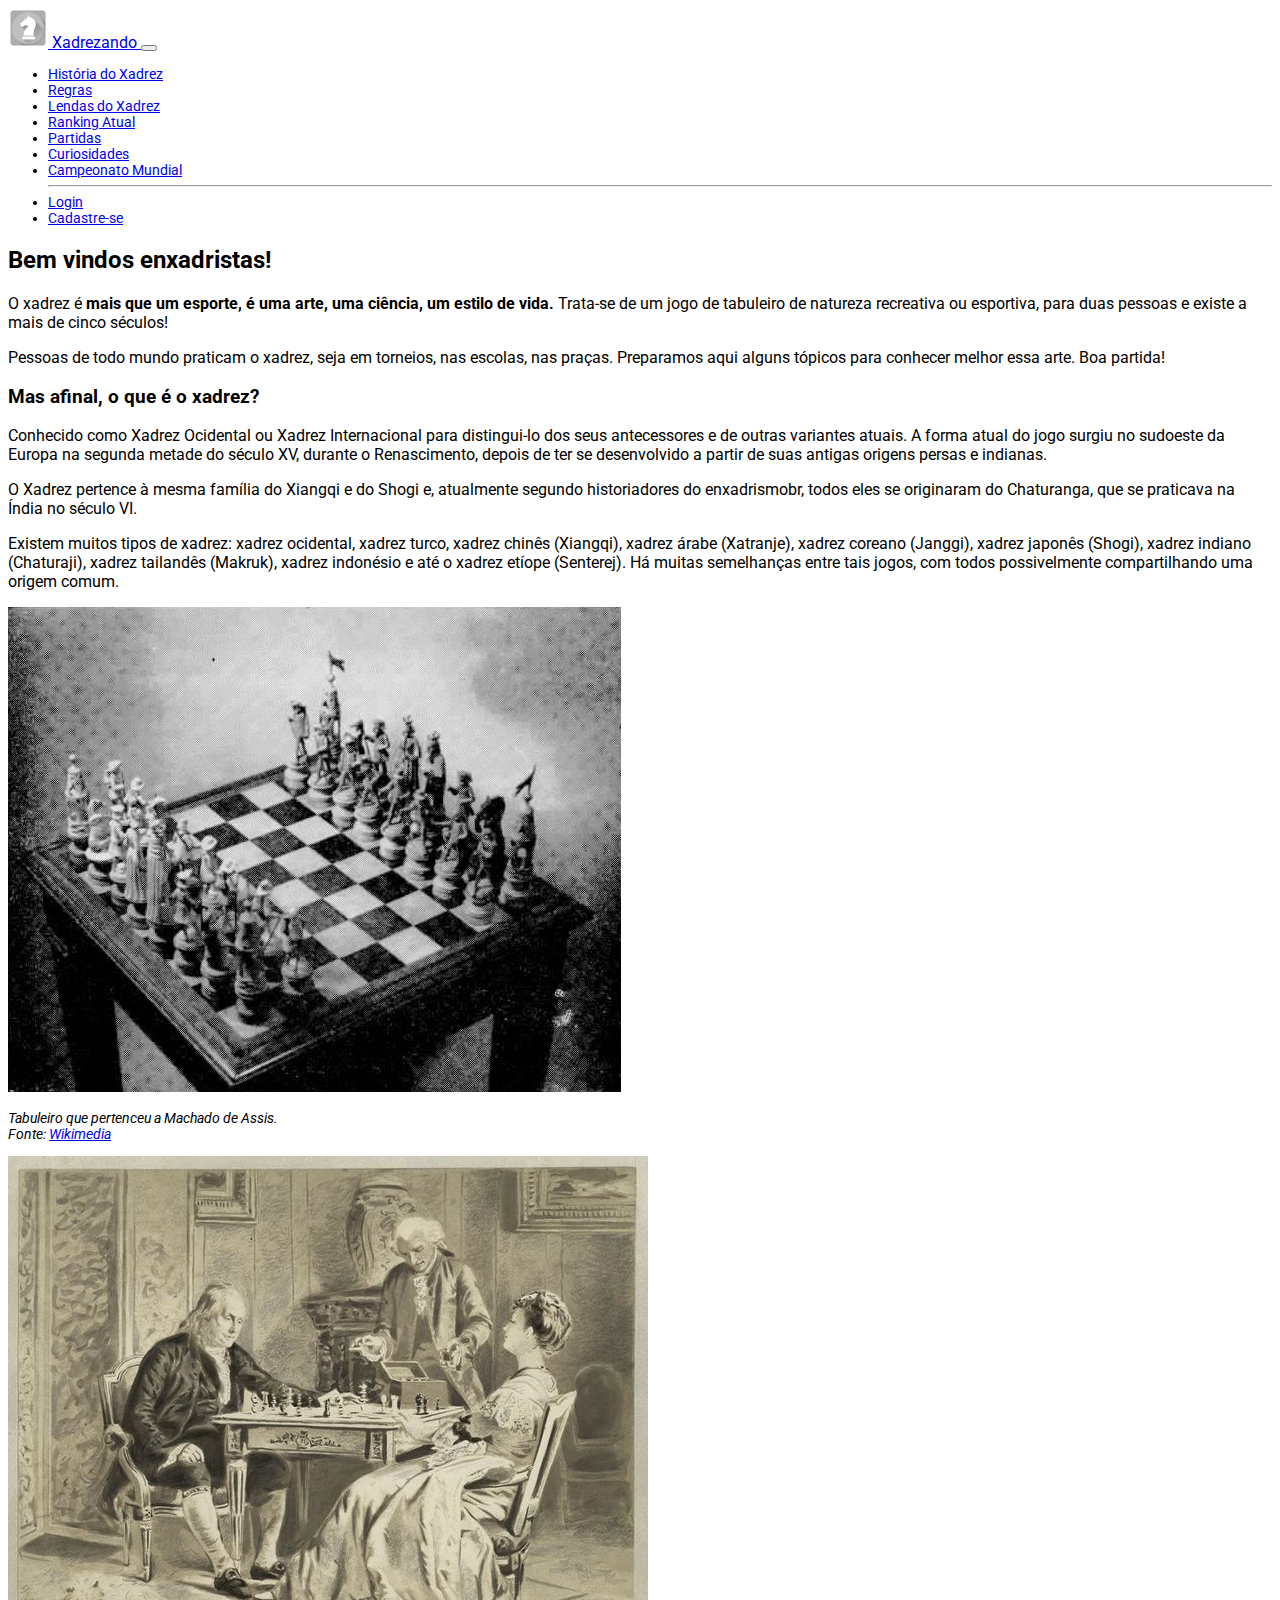
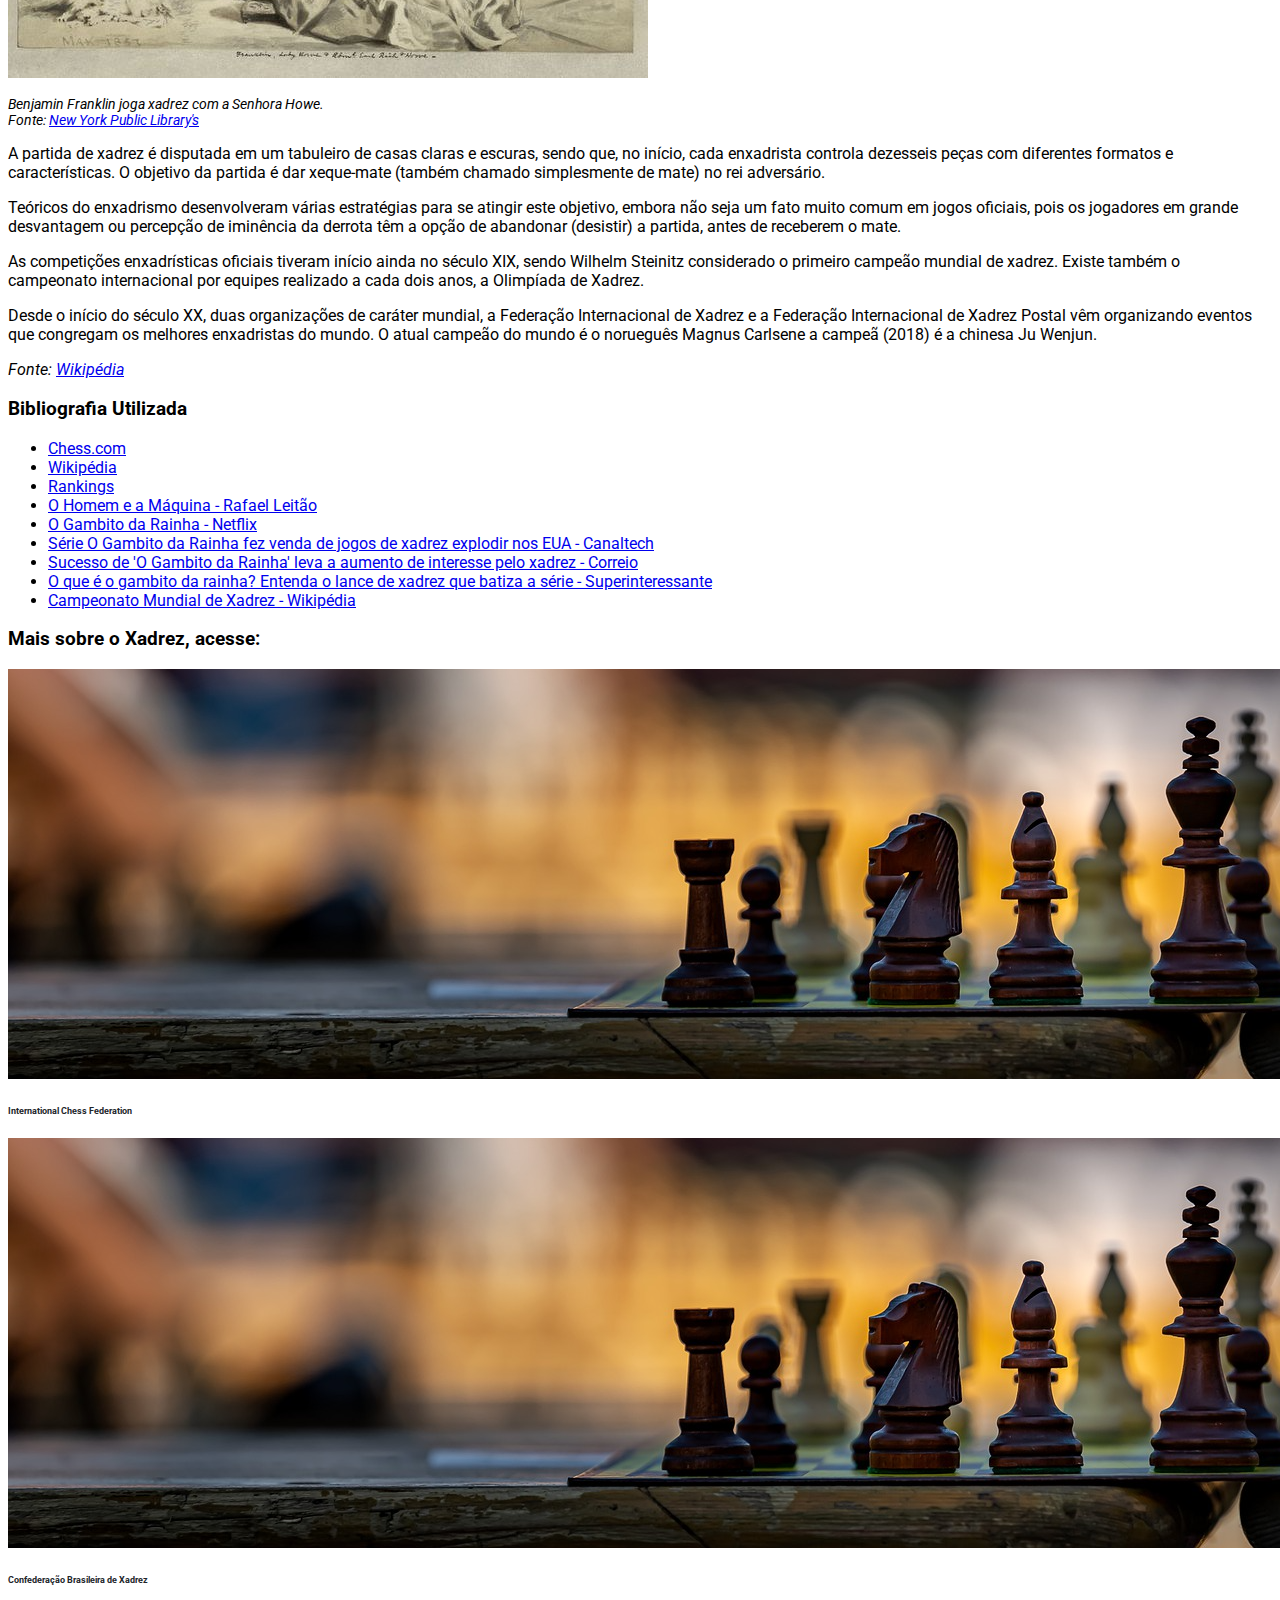
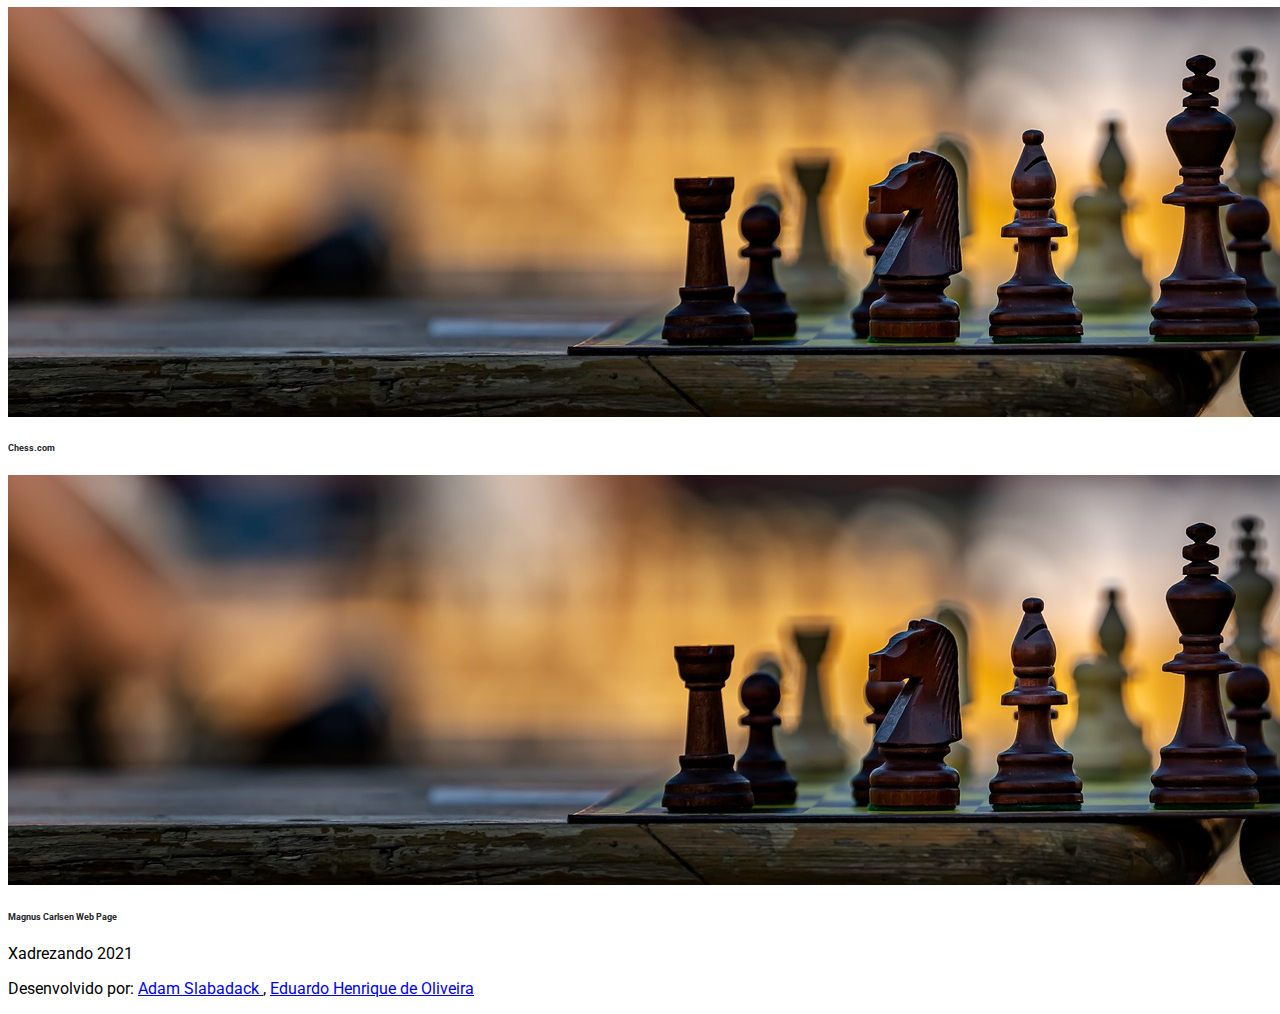
==== index.html @ d8202de0 "Rules page redesigned" ====
<!DOCTYPE html>

<html lang="pt-br">

<head>
    <meta charset="UTF-8">
    <meta name="viewport" content="width=device-width, initial-scale=1.0" />
    <meta name="description"
        content="Página voltada para amantes de xadrez, que traz na sua concepção história, fatos, estatísticas, enxadristas famosos, partidas memoráveis e muito mais" />
    <meta name="keywords" content="xadrez, enxadrista, chess, notícias, estatísticas, jogadas, rainha, bispo" />
    <meta name="author" content="Adam Roger Slabadack, Eduardo Henrique de Oliveira" />
    <meta name="robots" content="index,follow" />
    <link rel="icon" href="image/horse_chess.ico" />
    <!-- Fonts -->
    <link rel="preconnect" href="https://fonts.gstatic.com">
    <link href="https://fonts.googleapis.com/css2?family=Roboto:ital,wght@0,100;0,300;0,400;0,500;0,700;1,100;1,300;1,400;1,500;1,700&display=swap" rel="stylesheet">
    <!-- Bootstrap CSS -->
    <link 
        href="https://cdn.jsdelivr.net/npm/bootstrap@5.0.0-beta2/dist/css/bootstrap.min.css" 
        rel="stylesheet" integrity="sha384-BmbxuPwQa2lc/FVzBcNJ7UAyJxM6wuqIj61tLrc4wSX0szH/Ev+nYRRuWlolflfl" 
        crossorigin="anonymous"
    >
    <!-- Custom CSS -->
    <link rel="stylesheet" href="css/style.css">

    <title>Xadrezando</title>
</head>

<body>
    <!-- Navbar -->
    <nav class="navbar navbar-expand-lg navbar-light bg-light">
        <div class="container-fluid">
            
            <a class="navbar-brand" href="#">
                <img src="image/horse_chess.ico" class="navbar-img" alt="Imagem de uma peça de xadrez">
                <span class="navbar-brand-name">Xadrezando</span>
            </a>
            <button class="navbar-toggler" type="button" data-bs-toggle="collapse" data-bs-target="#navbarNav" aria-controls="navbarNav" aria-expanded="false" aria-label="Toggle navigation">
                <span class="navbar-toggler-icon"></span>
            </button>
            <div class="collapse navbar-collapse" id="navbarNav">
                <ul class="navbar-nav">
                    <li class="nav-item">
                        <a href="history.html" class="nav-link active">História do Xadrez</a>
                    </li>
                    <li class="nav-item">
                        <a href="rules.html" class="nav-link">Regras</a>
                    </li>
                    <li class="nav-item">
                        <a href="players.html" class="nav-link">Lendas do Xadrez</a>
                    </li>
                    <li class="nav-item">
                        <a href="ranking.html" class="nav-link">Ranking Atual</a>
                    </li>
                    <li class="nav-item">
                        <a href="matches.html" class="nav-link">Partidas</a>
                    </li>
                    <li class="nav-item">
                        <a href="curiosities.html" class="nav-link">Curiosidades</a>
                    </li>
                    <li class="nav-item">
                        <a href="championship.html" class="nav-link">Campeonato Mundial</a>
                    </li>

                    <!-- Navbar divider (Small screen only) -->
                    <hr>

                    <li class="nav-item">
                        <a href="login.html" class="btn btn-sm btn-primary">Login</a>
                    </li>
                    <li class="nav-item">
                        <a href="sing_up.html" class="nav-link">Cadastre-se</a>
                    </li>
                </ul>
            </div>
        </div>
    </nav>

    <main>
        <div class="container py-5">
            <section>

                <h2>Bem vindos enxadristas!</h2>
    
                <p>
                    O xadrez é <strong>mais que um esporte, é uma arte, uma ciência, um estilo de vida.</strong> Trata-se de
                    um jogo de tabuleiro de natureza recreativa ou esportiva, para duas pessoas e existe a mais de cinco
                    séculos!
                </p>
    
                <p>
                    Pessoas de todo mundo praticam o xadrez, seja em torneios, nas escolas, nas praças. Preparamos aqui
                    alguns tópicos para conhecer melhor essa arte. Boa partida!
                </p>
    
            </section>
    
            <section>
                <div class="row justify-content-center">
                    <div class="row px-0">
                        <h3>Mas afinal, o que é o xadrez?</h3>
                        <div class="col-lg-8">
                            <p>
                                Conhecido como Xadrez Ocidental ou Xadrez Internacional para distingui-lo dos seus antecessores e de
                                outras variantes atuais. A forma atual do jogo surgiu no sudoeste da Europa na segunda metade do século
                                XV, durante o Renascimento, depois de ter se desenvolvido a partir de suas antigas origens persas e
                                indianas.
                            </p>
                
                            <p>
                                O Xadrez pertence à mesma família do Xiangqi e do Shogi e, atualmente segundo historiadores do
                                enxadrismobr, todos eles se originaram do Chaturanga, que se praticava na Índia no século VI.
                            </p>
                
                            <p>
                                Existem muitos tipos de xadrez: xadrez ocidental, xadrez turco, xadrez chinês (Xiangqi), xadrez árabe
                                (Xatranje), xadrez coreano (Janggi), xadrez japonês (Shogi), xadrez indiano (Chaturaji), xadrez
                                tailandês (Makruk), xadrez indonésio e até o xadrez etíope (Senterej). Há muitas semelhanças entre tais
                                jogos, com todos possivelmente compartilhando uma origem comum.
                            </p>
                        </div>
                        
                        <div class="col-lg-4">
                            <div class="card">
                                <img src="image/tabuleiro_ma.png"
                                    alt="Foto antiga de um tabuleiro de xadrez com as peças alinhadas para início do jogo. A foto é em preto e branco e o tabuleiro é montado sobre uma mesa. As peças representam miniaturas de seres reais como cavaleiros, rei e rainha e peões (ou soldados). O tabuleiro em questão pertenceu a escritor brasileiro Machado de Assis"
                                    title="Tabuleiro de xadrez pertencente a Machado de Assis" 
                                    class="img-fluid card-img-top"
                                />
                                
                                <div class="card-footer">
                                    <p class="mb-0">
                                        <em>
                                            Tabuleiro que pertenceu a Machado de Assis.<br>Fonte:
                                            <a
                                                href="https://commons.wikimedia.org/wiki/File:Tabuleiro_de_xadrez_que_pertenceu_a_Machado_de_Assis.png">Wikimedia
                                            </a>
                                        </em>
                                    </p>
                                </div>
                            </div>
                        </div>
                    </div>
                    

                    <div class="row px-0 mt-4">
                        <div class="col-lg-4">
                            <div class="card mb-4">
                                <img src="image/benjamin.jpg"
                                    alt="Uma gravura antiga, na qual aparece desenhada uma sala com três pessoas, um homem em pé, uma mulher e outro homem sentados. Um dos homens, o que encontra-se sentado, está vestido de preto com meias longas, casaco comprido e sapato de fivela. este homem esta realizando um movimento em um tabuleiro de xadrez, sua aparencia é séria, denotando concentração. A mulher está de vestido longo, cabelos presos e aparece de lado na figura, ela aguarda sua vez de jogar, observando o seu oponente. O terceiro homem está em pé usando uma jaqueta longa estilo de gala do século XIX, está também com uma peruca branca. Ele aparentemente etsa organizando uma caixa que está sobre a mesa. Há um cachorro deitado no chão ao lado do homem que está jogando. Ao fundo nota-se dois quadros na parede, um aparador com um vaso sobre este e uma cadiera."
                                    title="Benjamin Franklin joga xadrez com a Senhora Howe"
                                    class="img-fluid card-img-top"
                                >
                                
                                <div class="card-footer">
                                    <p class="mb-0">
                                        <em>
                                            Benjamin Franklin joga xadrez com a Senhora Howe.<br>Fonte:
                                            <a href="https://nypl.getarchive.net/media/benjamin-franklin-playing-chess-with-mrs-howe-92ee98">New
                                                York Public Library's</a>
                                        </em>
                                    </p>
                                </div>
                            </div>
                        </div>
    
                        <div class="col-lg-8">
                            <p>
                                A partida de xadrez é disputada em um tabuleiro de casas claras e escuras, sendo que, no início, cada
                                enxadrista controla dezesseis peças com diferentes formatos e características. O objetivo da partida é
                                dar xeque-mate (também chamado simplesmente de mate) no rei adversário.
                            </p>
        
                            <p>
                                Teóricos do enxadrismo desenvolveram várias estratégias para se atingir este objetivo, embora não seja
                                um fato muito comum em jogos oficiais, pois os jogadores em grande desvantagem ou percepção de iminência
                                da derrota têm a opção de abandonar (desistir) a partida, antes de receberem o mate.
                            </p>
                
                            
                
                            <p>
                                As competições enxadrísticas oficiais tiveram início ainda no século XIX, sendo Wilhelm Steinitz
                                considerado o primeiro campeão mundial de xadrez. Existe também o campeonato internacional por equipes
                                realizado a cada dois anos, a Olimpíada de Xadrez.
                            </p>
                
                            <p>
                                Desde o início do século XX, duas organizações de caráter mundial, a Federação Internacional de Xadrez e
                                a Federação Internacional de Xadrez Postal vêm organizando eventos que congregam os melhores enxadristas
                                do mundo. O atual campeão do mundo é o norueguês Magnus Carlsene a campeã (2018) é a chinesa Ju Wenjun.
                            </p>

                            <p>
                                <em>
                                    Fonte: <a href="https://pt.wikipedia.org/wiki/Xadrez#Fundamentos_da_estrat%C3%A9gia"
                                        target="_blank">Wikipédia</a>
                                </em>
                            </p>
                        </div>
                    </div>
                </div>
            </section>
    
            <section>
    
                <h3>Bibliografia Utilizada</h3>
    
                <ul>
                    <li><a href="https://www.chess.com/">Chess.com</a></li>
                    <li><a href="https://pt.wikipedia.org/wiki/Xadrez">Wikipédia</a></li>
                    <li><a href="https://www.rankings.com.br/melhores-jogadores-de-xadrez/">Rankings</a></li>
                    <li><a href="https://rafaelleitao.com/o-homem-e-a-mquina-o-match-kasparov-x-deep-blue/">O Homem e a
                            Máquina - Rafael Leitão</a></li>
                    <li><a href="https://www.netflix.com/br/title/80234304">O Gambito da Rainha - Netflix</a></li>
                    <li><a
                            href="https://canaltech.com.br/mercado/serie-o-gambito-da-rainha-fez-venda-de-jogos-de-xadrez-explodir-nos-eua-175498/">Série
                            O Gambito da Rainha fez venda de jogos de xadrez explodir nos EUA - Canaltech</a></li>
                    <li><a
                            href="https://www.correio24horas.com.br/noticia/nid/sucesso-de-o-gambito-da-rainha-leva-a-aumento-de-interesse-pelo-xadrez/">Sucesso
                            de 'O Gambito da Rainha' leva a aumento de interesse pelo xadrez - Correio</a></li>
    
                    <li><a
                            href="https://super.abril.com.br/cultura/o-que-e-o-gambito-da-rainha-entenda-o-lance-de-xadrez-que-batiza-a-serie/">O
                            que é o gambito da rainha? Entenda o lance de xadrez que batiza a série - Superinteressante</a>
                    </li>
    
                    <li>
                        <a href="https://pt.wikipedia.org/wiki/Campeonato_Mundial_de_Xadrez">Campeonato Mundial de Xadrez -
                            Wikipédia</a>
                    </li>
                </ul>
    
            </section>

            <section>
    
                <h3>Mais sobre o Xadrez, acesse:</h3>
                
                <div class="row">
                    <div class="col-lg-3">
                        <a href="https://www.fide.com/" class="card-link" target="_blank">
                            <div class="card mb-3">
                                <img src="image/chess_head.png" class="img-fluid card-img-top">
                                <div class="card-footer py-3">
                                    <h6 class="mb-0">International Chess Federation</h6>
                                </div>
                            </div>
                        </a>
                    </div>
                    
                    <div class="col-lg-3">
                        <a href="http://www.cbx.org.br" class="card-link" target="_blank">
                            <div class="card mb-3">
                                <img src="image/chess_head.png" class="img-fluid card-img-top">
                                <div class="card-footer py-3">
                                    <h6 class="mb-0">Confederação Brasileira de Xadrez</h6>
                                </div>
                            </div>
                        </a>
                    </div>

                    <div class="col-lg-3">
                        <a href="https://www.chess.com/" class="card-link" target="_blank">
                            <div class="card mb-3">
                                <img src="image/chess_head.png" class="img-fluid card-img-top">
                                <div class="card-footer py-3">
                                    <h6 class="mb-0">Chess.com</h6>
                                </div>
                            </div>
                        </a>
                    </div>

                    <div class="col-lg-3">
                        <a href="https://magnuscarlsen.com/pt/" class="card-link" target="_blank">
                            <div class="card mb-3">
                                <img src="image/chess_head.png" class="img-fluid card-img-top">
                                <div class="card-footer py-3">
                                    <h6 class="mb-0">Magnus Carlsen Web Page</h6>
                                </div>
                            </div>
                        </a>
                    </div>
                </div>
            </section>
        </div>
        
    </main>

    <footer class="bg-dark text-white">
        <div class="container-fluid">
            <div class="row py-4 text-center">
                <p>Xadrezando 2021</p>
                <p class="mb-0">Desenvolvido por: 
                    <a href="https://github.com/arslabadack">Adam Slabadack </a>, 
                    <a href="https://github.com/Eduardo-H">Eduardo Henrique de Oliveira</a>
                </p>
            </div>
        </div>
    </footer>

    <!-- Bootstrap JS -->
    <script 
        src="https://cdn.jsdelivr.net/npm/bootstrap@5.0.0-beta2/dist/js/bootstrap.bundle.min.js" 
        integrity="sha384-b5kHyXgcpbZJO/tY9Ul7kGkf1S0CWuKcCD38l8YkeH8z8QjE0GmW1gYU5S9FOnJ0" 
        crossorigin="anonymous"
    ></script>
</body>

</html>
---- css/style.css ----
body {
    padding: 0;
    box-sizing: border-box;
    font-family: 'Roboto', sans-serif;
    font-size: 16px;
    overflow-x: hidden;
}

header {
    background-color: grey;
    color: white;
    padding: 10px;
    text-transform: uppercase;
    font-weight: bold;
}

.navbar-brand-name {
    font-size: 16px;
}

.navbar-img {
    max-width: 40px;
}

.navbar-nav {
    font-size: 14px;
}

.card-footer {
    font-size: 14px;
}

.card-link {
    text-decoration: none;
    color: #212529;
    transition: 0.2s;
}

.card-link:hover {
    color: rgb(84, 86, 94);
}
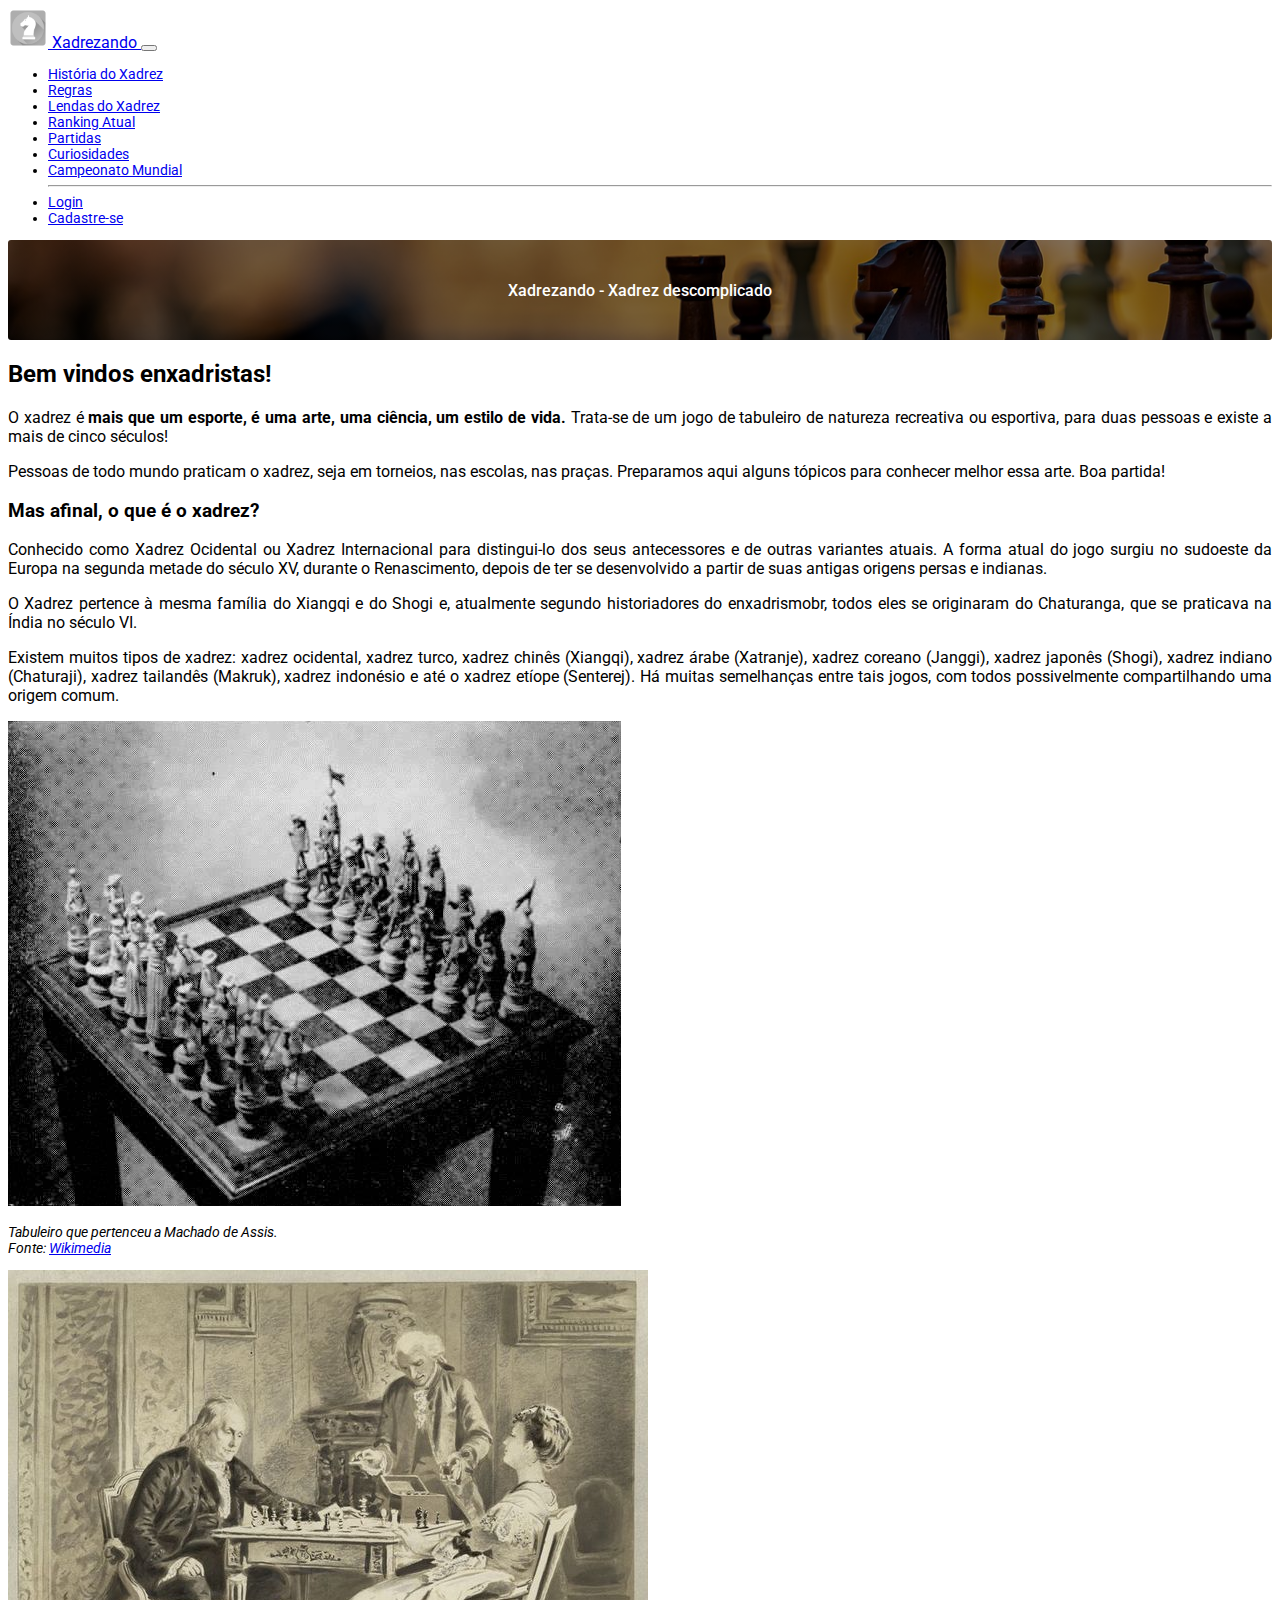
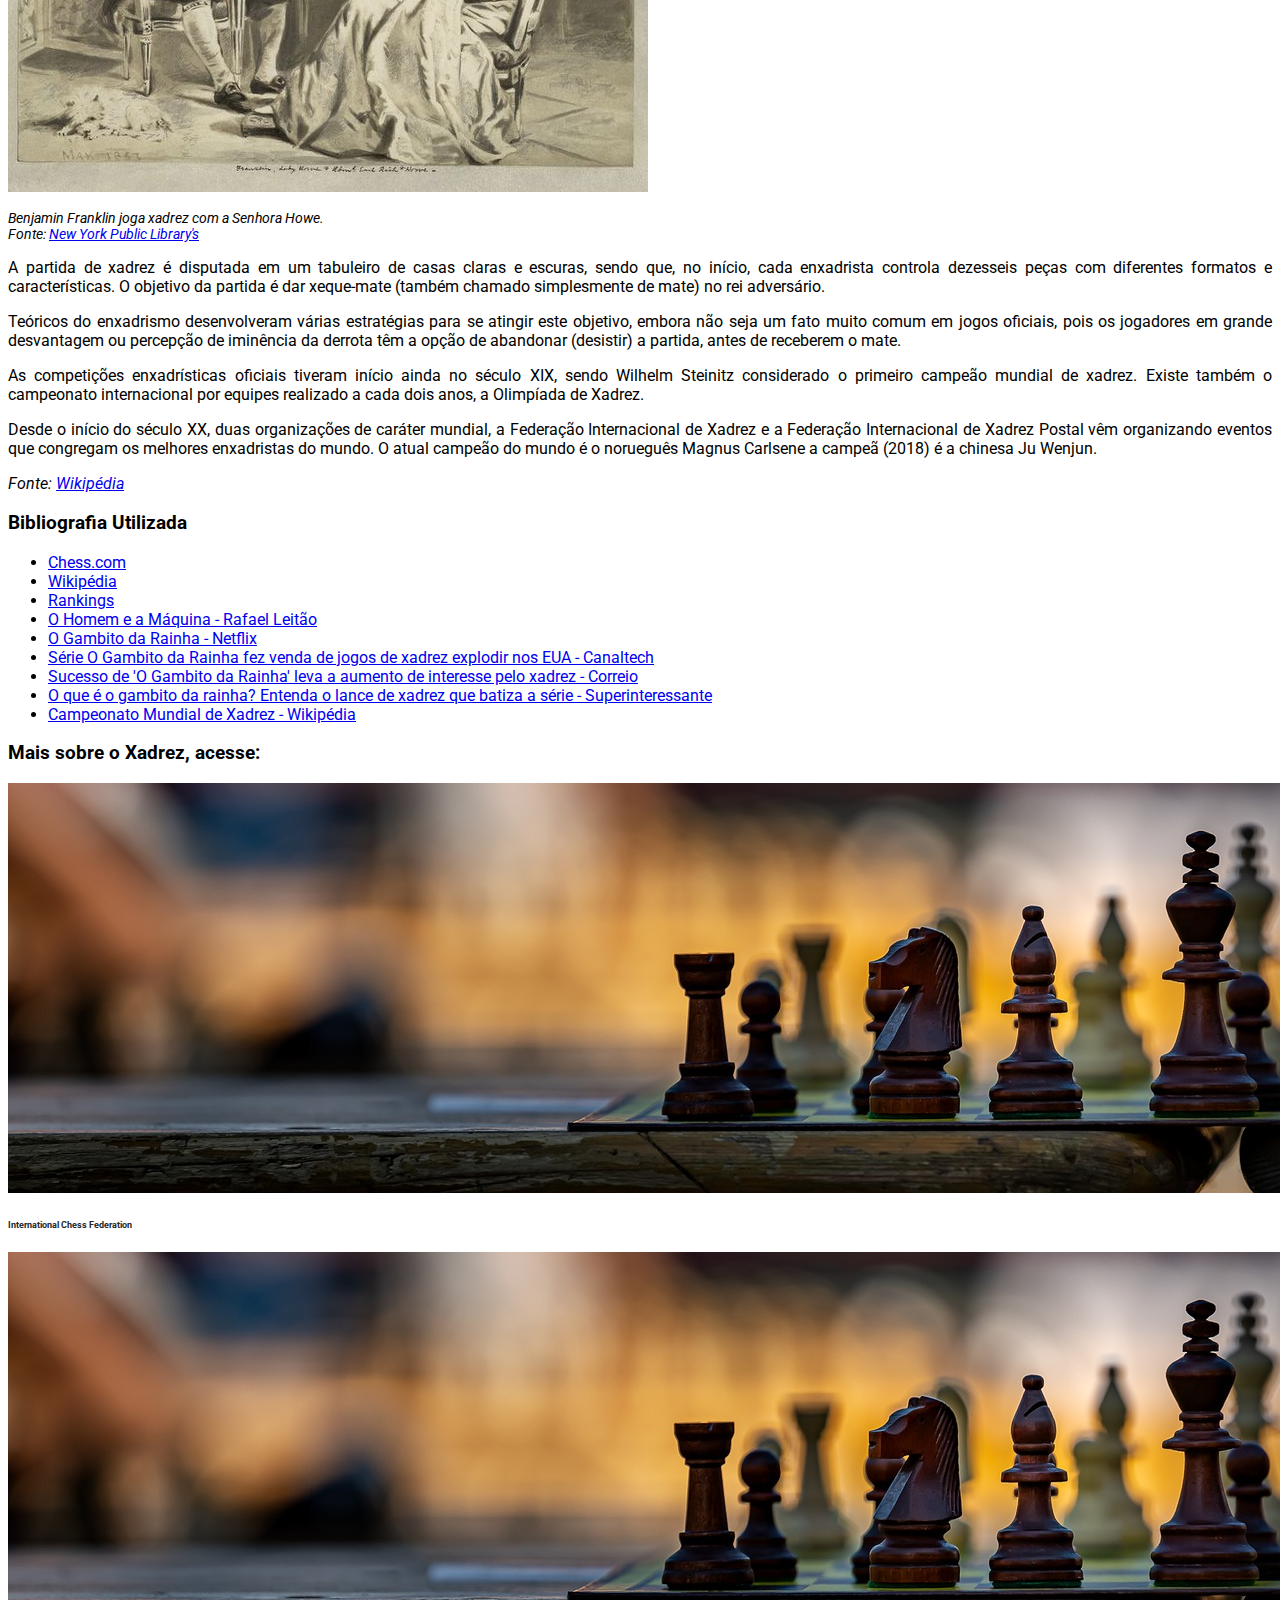
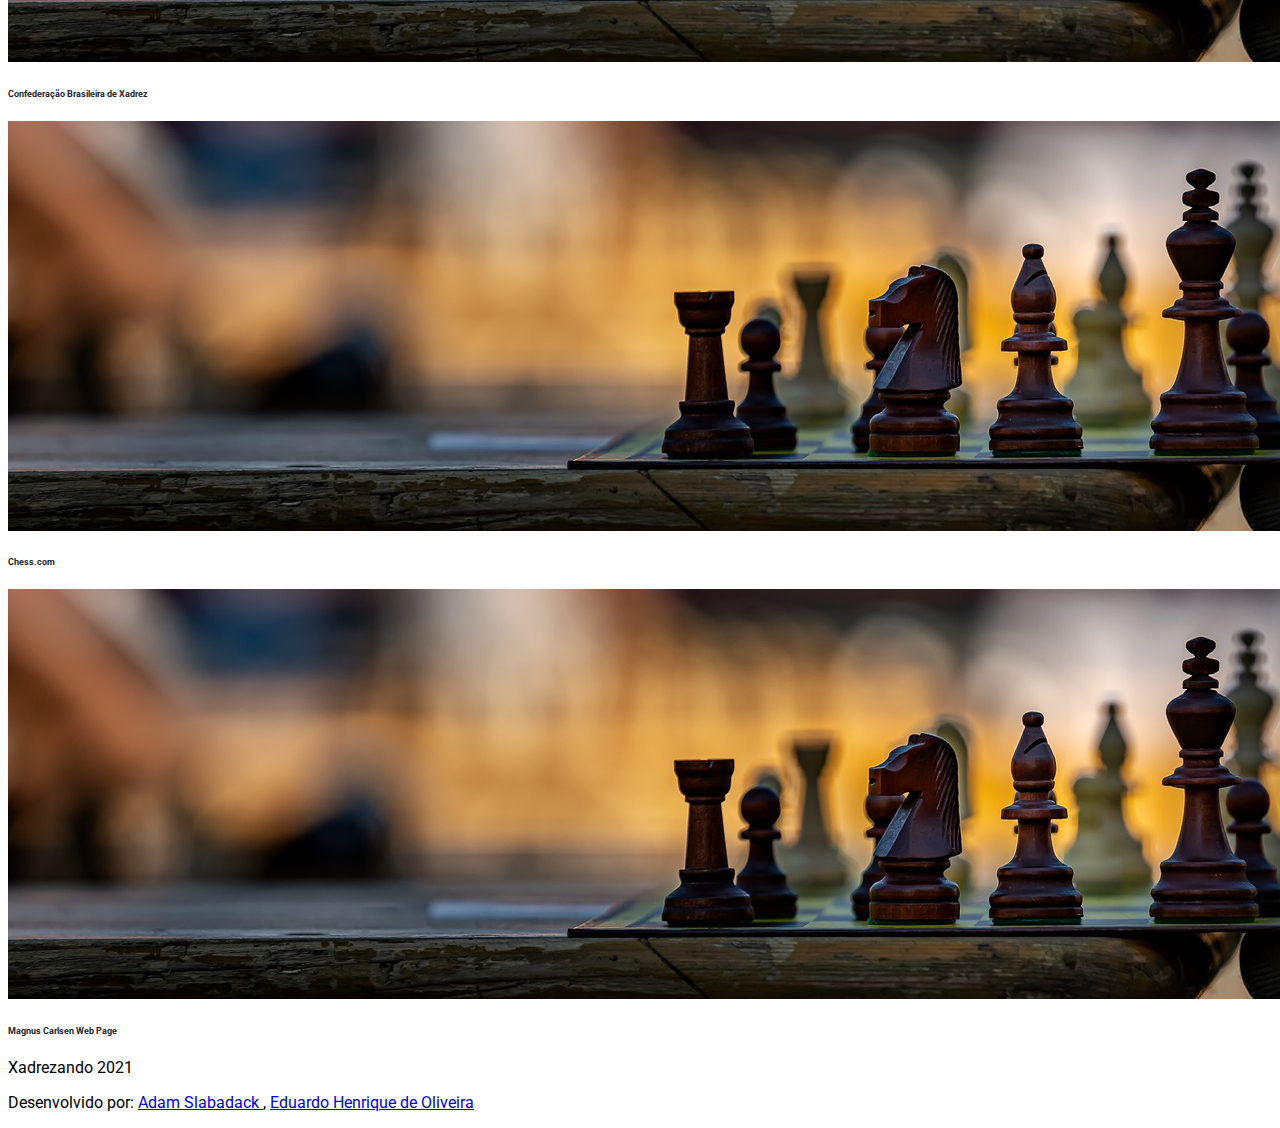
==== commit 718846d5: "Header modified" ====
--- a/index.html
+++ b/index.html
@@ -76,8 +76,18 @@
         </div>
     </nav>
 
+    <div class="container mt-3">
+        <header>
+            <div class="overlay">
+                <div class="header-text">
+                    <p class="mb-0">Xadrezando - Xadrez descomplicado</p>
+                </div>
+            </div>
+        </header>
+    </div>
+    
     <main>
-        <div class="container py-5">
+        <div class="container py-4">
             <section>
 
                 <h2>Bem vindos enxadristas!</h2>
--- a/css/style.css
+++ b/css/style.css
@@ -4,14 +4,27 @@
     font-family: 'Roboto', sans-serif;
     font-size: 16px;
     overflow-x: hidden;
+    text-align: justify;
 }
 
-header {
-    background-color: grey;
+.overlay {
+    background-image: linear-gradient(rgba(0, 0, 0, 0.5), rgba(0, 0, 0, 0.5)), url("/image/chess_head.png");
+    height: 100px;
+    background-position: center;
+    background-repeat: no-repeat;
+    background-size: cover;
+    position: relative;
+    border-radius: 3px;
+}
+
+.header-text {
+    text-align: center;
+    position: absolute;
+    top: 50%;
+    left: 50%;
+    transform: translate(-50%, -50%);
     color: white;
-    padding: 10px;
-    text-transform: uppercase;
-    font-weight: bold;
+    font-weight: 500;
 }
 
 .navbar-brand-name {
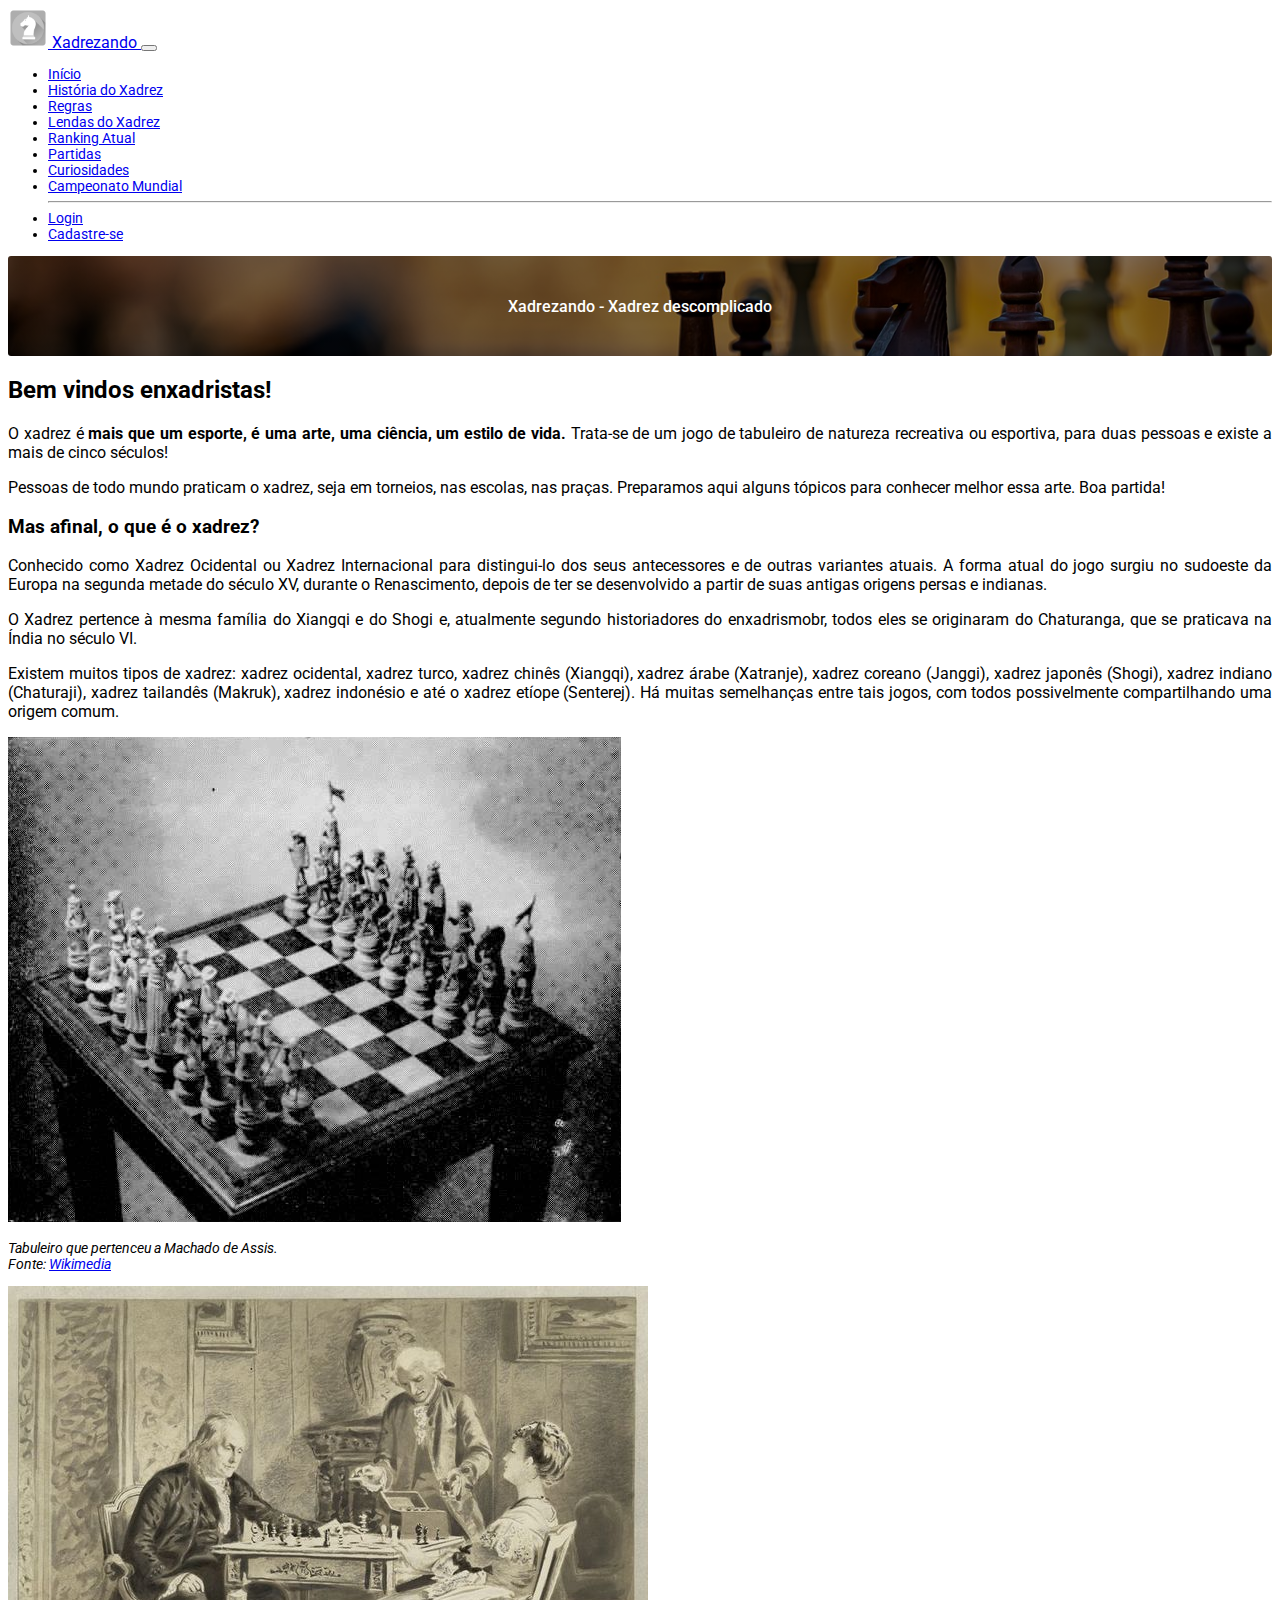
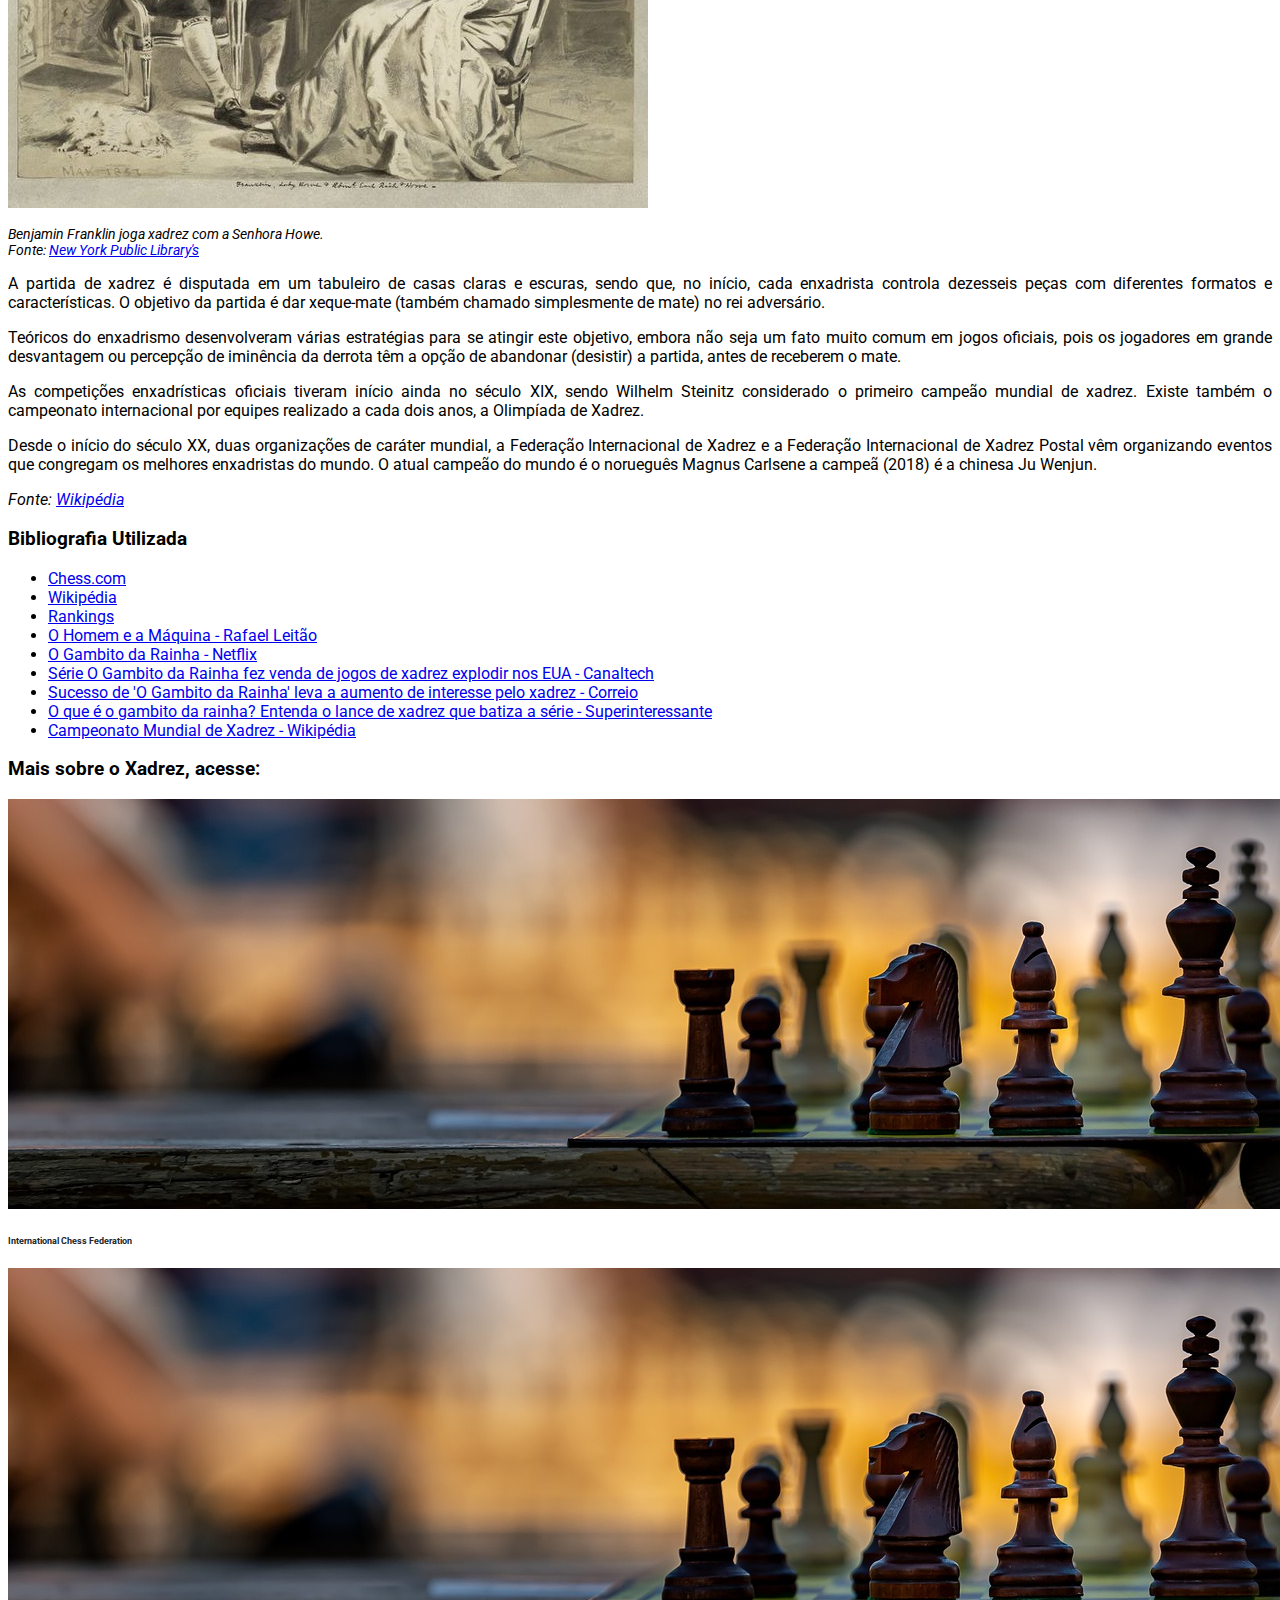
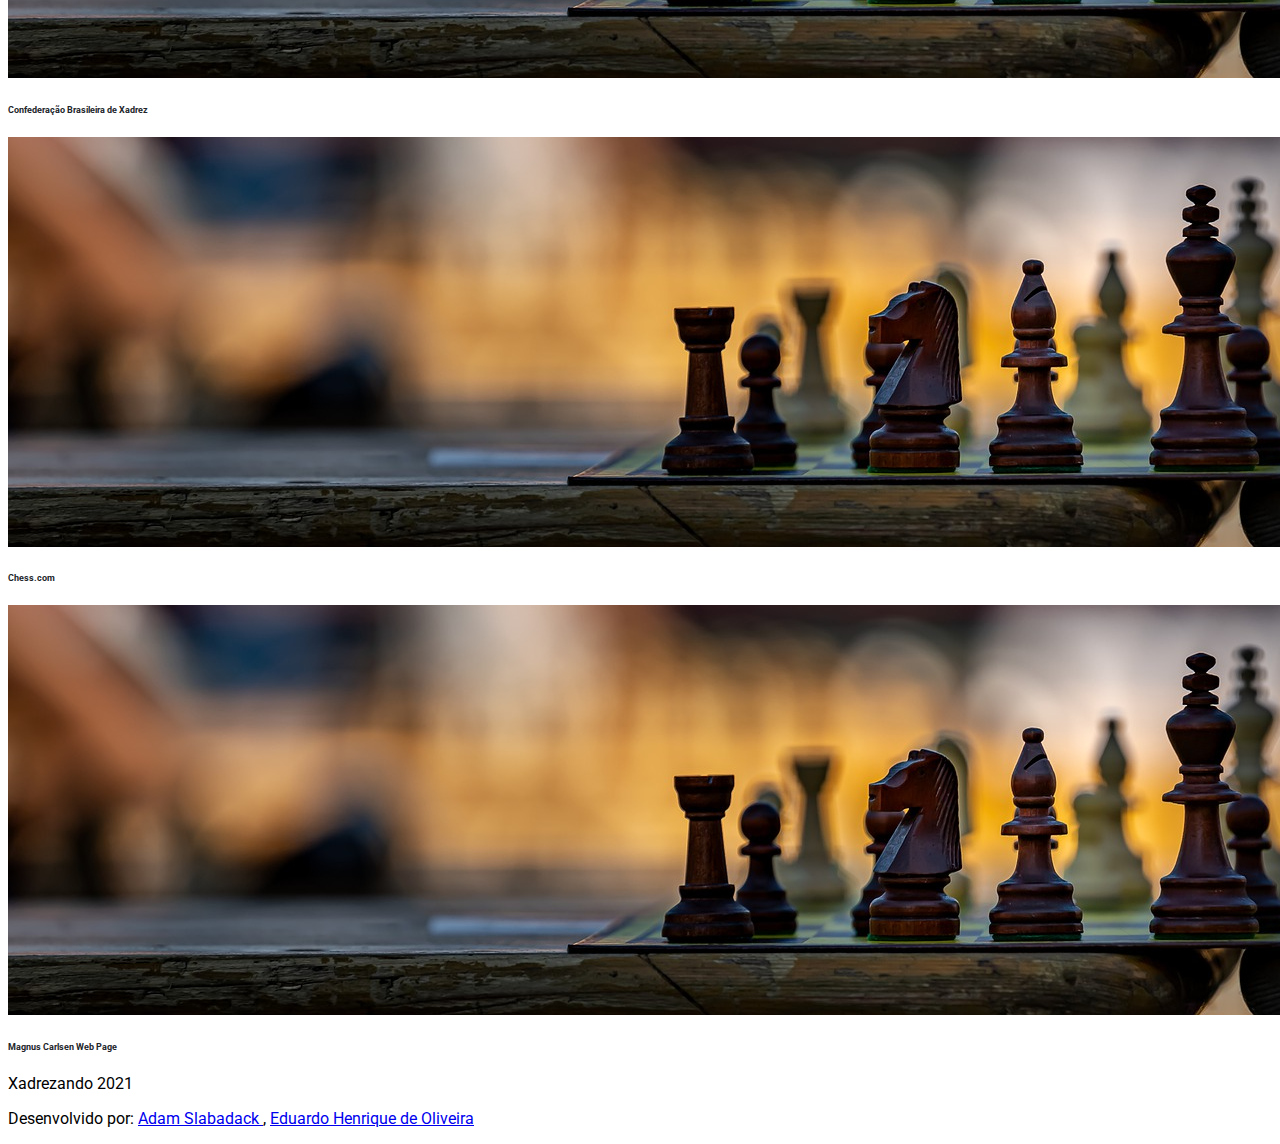
==== commit 7b1372d6: "Navbar update" ====
--- a/index.html
+++ b/index.html
@@ -31,7 +31,7 @@
     <nav class="navbar navbar-expand-lg navbar-light bg-light">
         <div class="container-fluid">
             
-            <a class="navbar-brand" href="#">
+            <a class="navbar-brand" href="index.html">
                 <img src="image/horse_chess.ico" class="navbar-img" alt="Imagem de uma peça de xadrez">
                 <span class="navbar-brand-name">Xadrezando</span>
             </a>
@@ -41,7 +41,10 @@
             <div class="collapse navbar-collapse" id="navbarNav">
                 <ul class="navbar-nav">
                     <li class="nav-item">
-                        <a href="history.html" class="nav-link active">História do Xadrez</a>
+                        <a href="index.html" class="nav-link active">Início</a>
+                    </li>
+                    <li class="nav-item">
+                        <a href="history.html" class="nav-link">História do Xadrez</a>
                     </li>
                     <li class="nav-item">
                         <a href="rules.html" class="nav-link">Regras</a>
@@ -65,10 +68,10 @@
                     <!-- Navbar divider (Small screen only) -->
                     <hr>
 
-                    <li class="nav-item">
+                    <li class="nav-item float-right">
                         <a href="login.html" class="btn btn-sm btn-primary">Login</a>
                     </li>
-                    <li class="nav-item">
+                    <li class="nav-item float-right">
                         <a href="sing_up.html" class="nav-link">Cadastre-se</a>
                     </li>
                 </ul>
--- a/css/style.css
+++ b/css/style.css
@@ -4,6 +4,9 @@
     font-family: 'Roboto', sans-serif;
     font-size: 16px;
     overflow-x: hidden;
+}
+
+p {
     text-align: justify;
 }
 
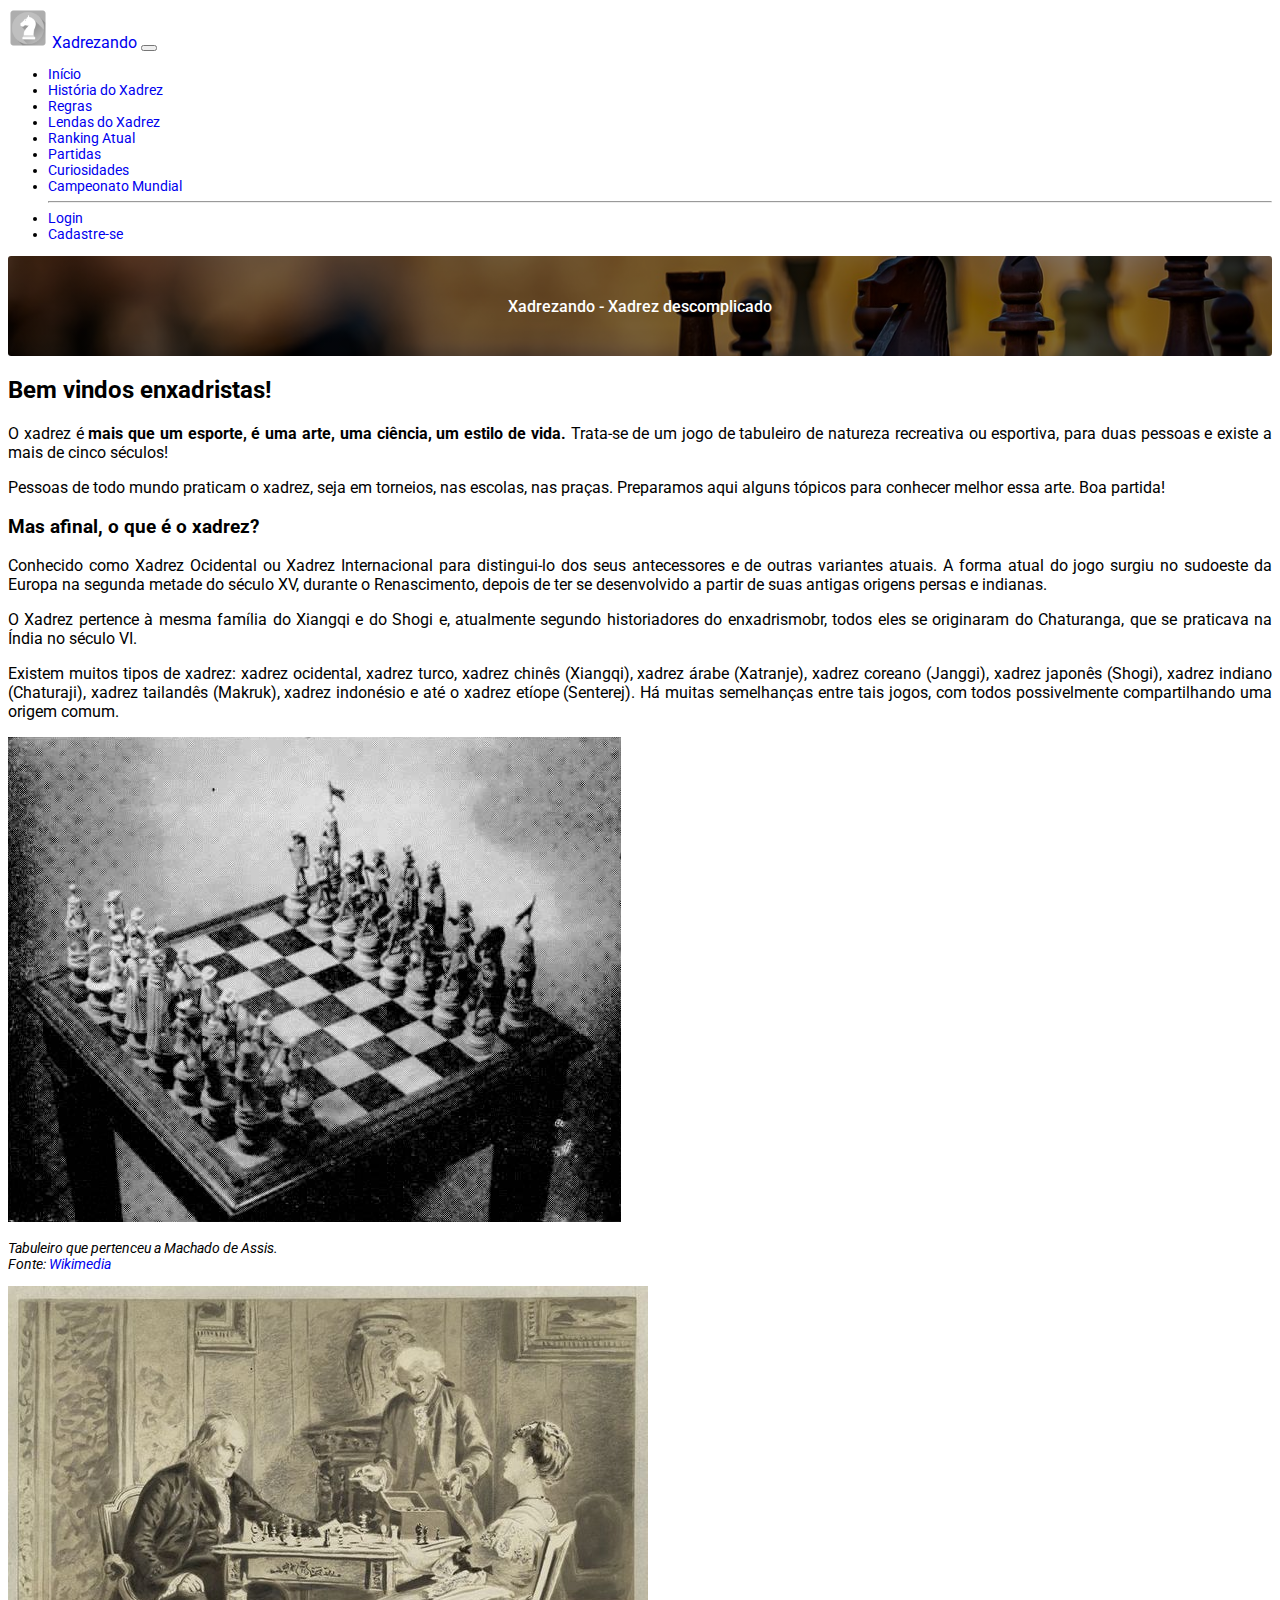
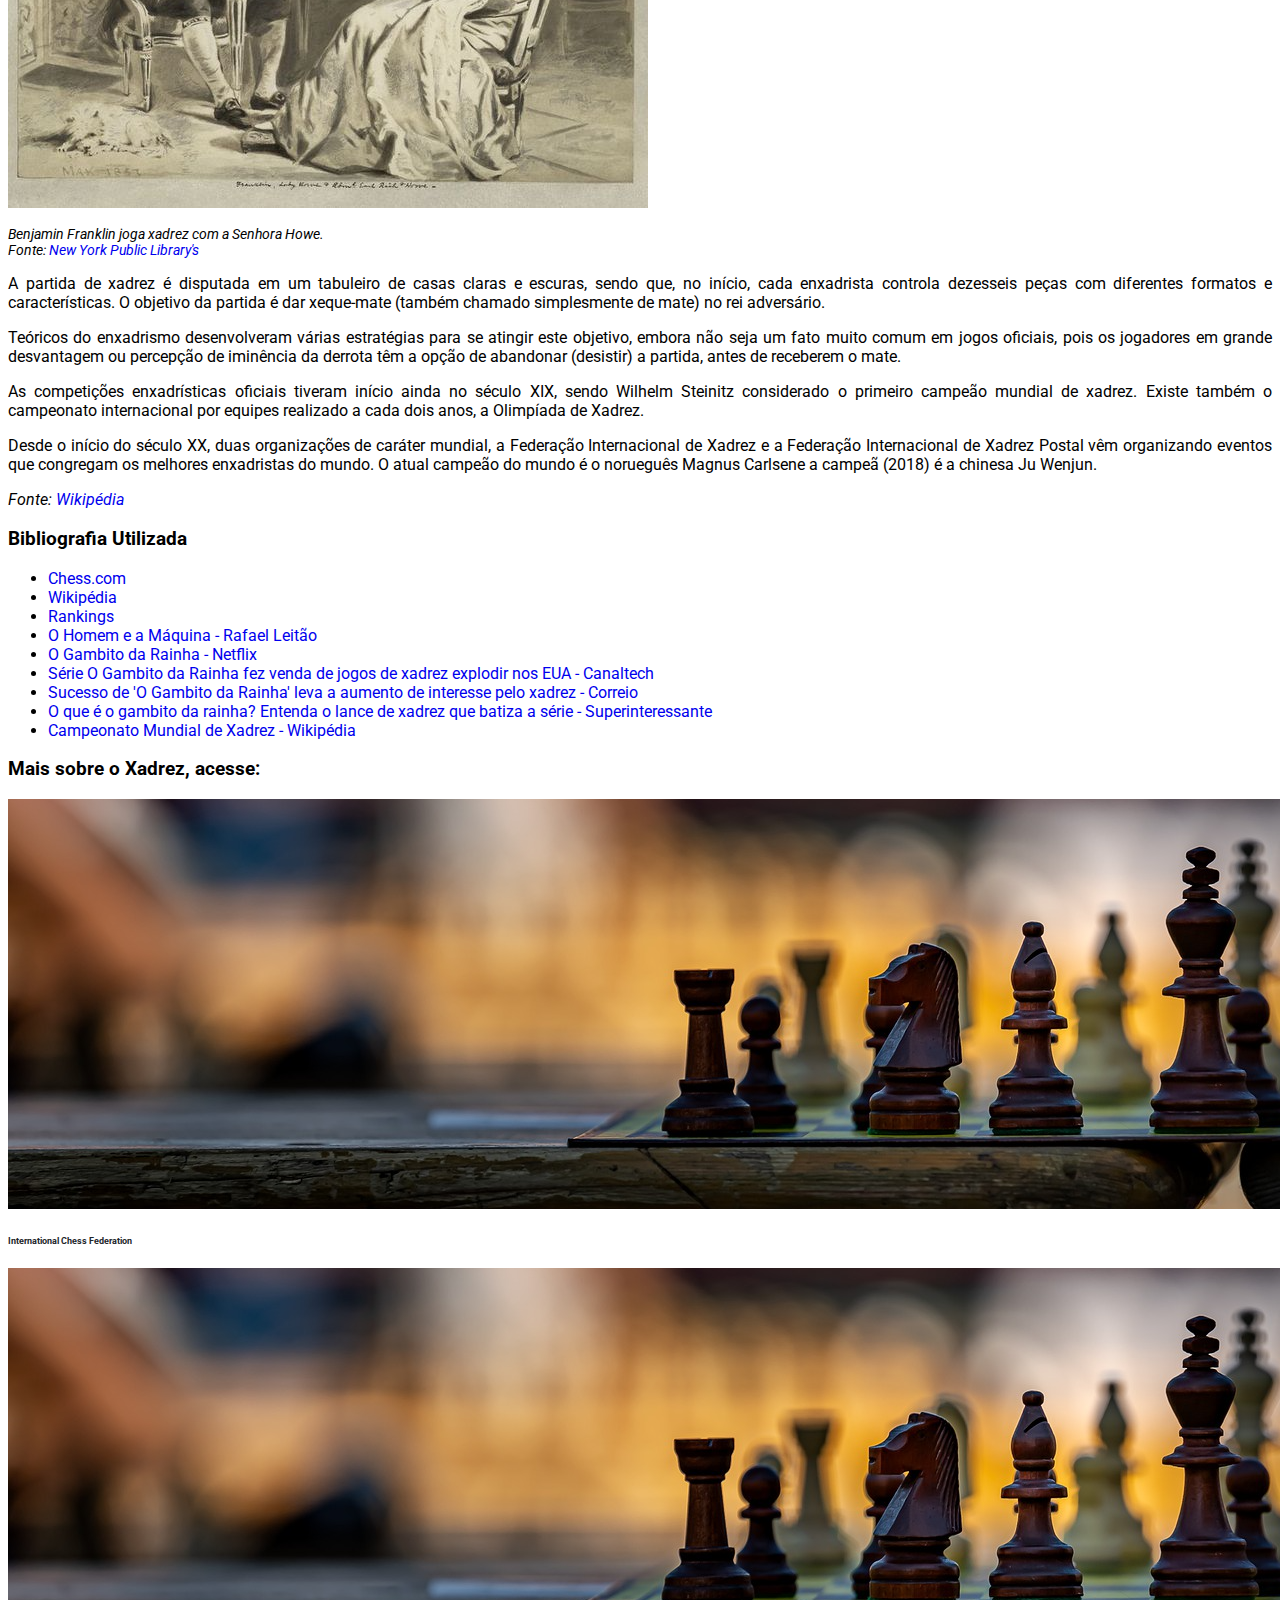
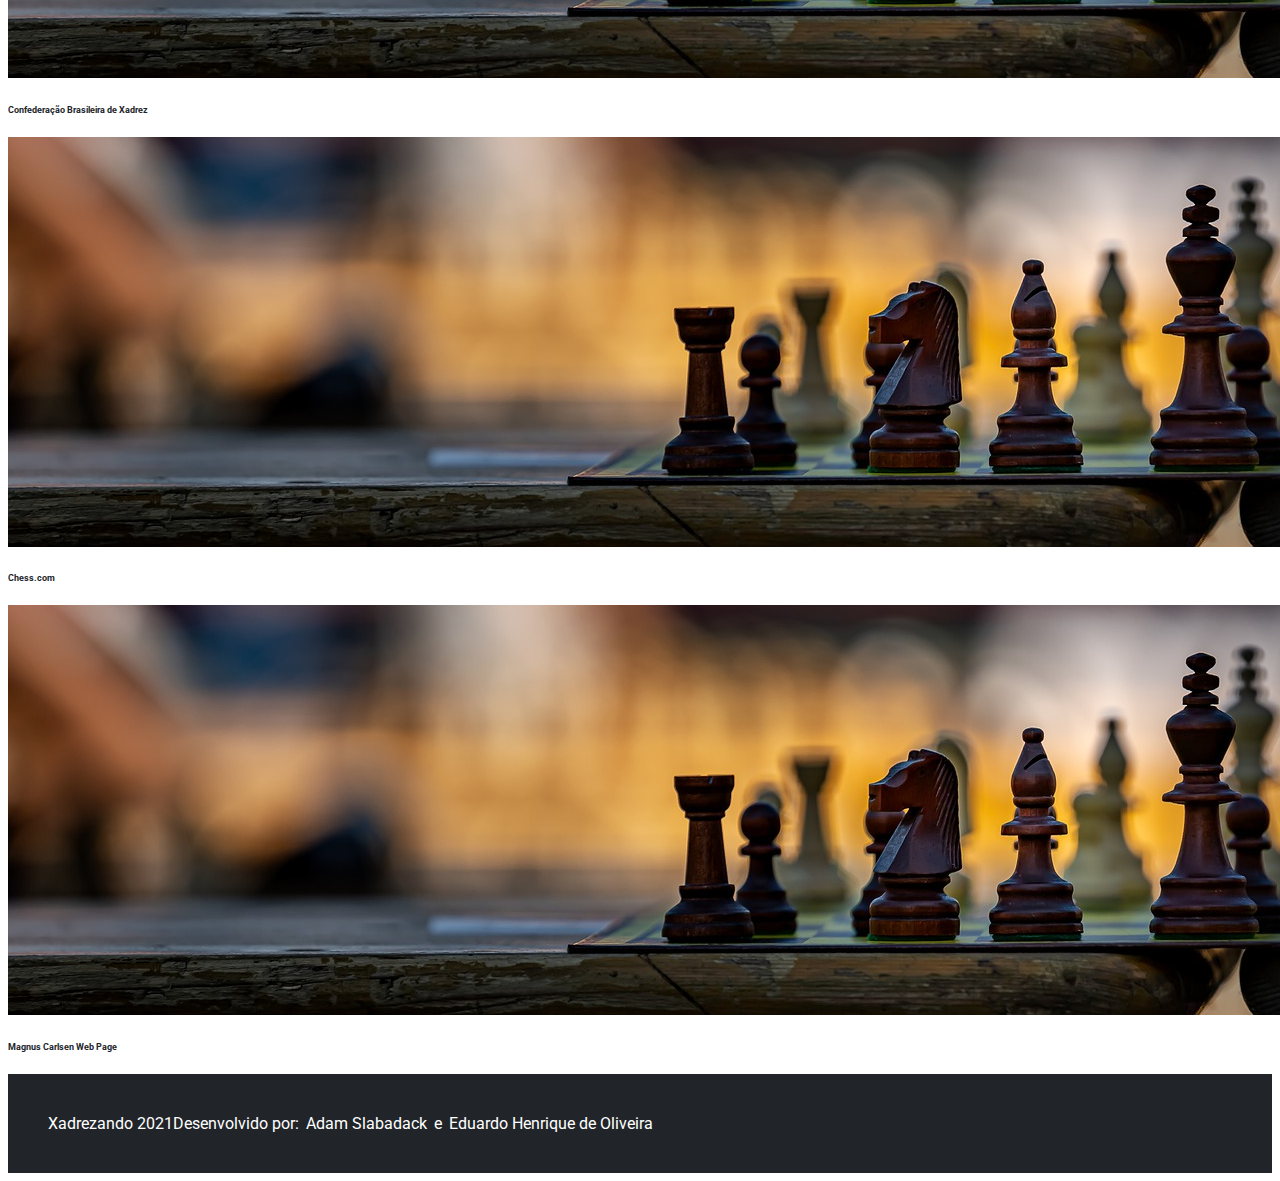
==== commit 6d813da4: "Footer modified" ====
--- a/index.html
+++ b/index.html
@@ -90,7 +90,7 @@
     </div>
     
     <main>
-        <div class="container py-4">
+        <div class="container py-4 text-align-justify">
             <section>
 
                 <h2>Bem vindos enxadristas!</h2>
@@ -300,14 +300,15 @@
         
     </main>
 
-    <footer class="bg-dark text-white">
+    <footer>
         <div class="container-fluid">
-            <div class="row py-4 text-center">
-                <p>Xadrezando 2021</p>
-                <p class="mb-0">Desenvolvido por: 
-                    <a href="https://github.com/arslabadack">Adam Slabadack </a>, 
-                    <a href="https://github.com/Eduardo-H">Eduardo Henrique de Oliveira</a>
-                </p>
+            <div class="left-side-footer">
+                Xadrezando 2021
+            </div>
+            <div class="right-side-footer">
+                Desenvolvido por:
+                <a href="https://github.com/arslabadack" class="footer-link">Adam Slabadack </a> e
+                <a href="https://github.com/Eduardo-H" class="footer-link">Eduardo Henrique de Oliveira</a>
             </div>
         </div>
     </footer>
--- a/css/style.css
+++ b/css/style.css
@@ -1,3 +1,4 @@
+/* General styling */
 body {
     padding: 0;
     box-sizing: border-box;
@@ -6,10 +7,21 @@
     overflow-x: hidden;
 }
 
-p {
+a {
+    text-decoration: none;
+    transition: 0.2s;
+}
+
+.login-card img {
+    border-top-left-radius: 4px;
+    border-bottom-left-radius: 4px;
+}
+
+.text-align-justify {
     text-align: justify;
 }
 
+/* Header styling */
 .overlay {
     background-image: linear-gradient(rgba(0, 0, 0, 0.5), rgba(0, 0, 0, 0.5)), url("/image/chess_head.png");
     height: 100px;
@@ -26,10 +38,11 @@
     top: 50%;
     left: 50%;
     transform: translate(-50%, -50%);
-    color: white;
+    color: #fff;
     font-weight: 500;
 }
 
+/* Navbar styling */
 .navbar-brand-name {
     font-size: 16px;
 }
@@ -42,6 +55,7 @@
     font-size: 14px;
 }
 
+/* Card styling */
 .card-footer {
     font-size: 14px;
 }
@@ -54,4 +68,59 @@
 
 .card-link:hover {
     color: rgb(84, 86, 94);
+}
+
+/* Table styling */
+.table-link {
+    text-decoration: none;
+    color: #212529;
+    transition: 0.2s;
+}
+
+.table-link:hover {
+    color: rgb(84, 86, 94);
+}
+
+/* Footer styling */
+footer {
+    color: #fff;
+    background-color: #212529;
+    display: flex;
+    align-items: center;
+    padding: 40px 40px;
+}
+
+.left-side-footer,
+.right-side-footer {
+    display: flex;
+}
+
+.left-side-footer {
+    float: left;
+}
+
+.right-side-footer {
+    float: right;
+}
+
+.footer-link {
+    color: #fff;
+    margin: 0 7px;
+}
+
+.footer-link:hover {
+    color: rgb(75, 137, 253);
+}
+
+/* Media queries */
+@media (max-width: 720px) {
+    .left-side-footer,
+    .right-side-footer {
+        display: block;
+        font-size: 0.85rem;
+    }
+
+    .footer-link {
+        margin: 0;
+    }
 }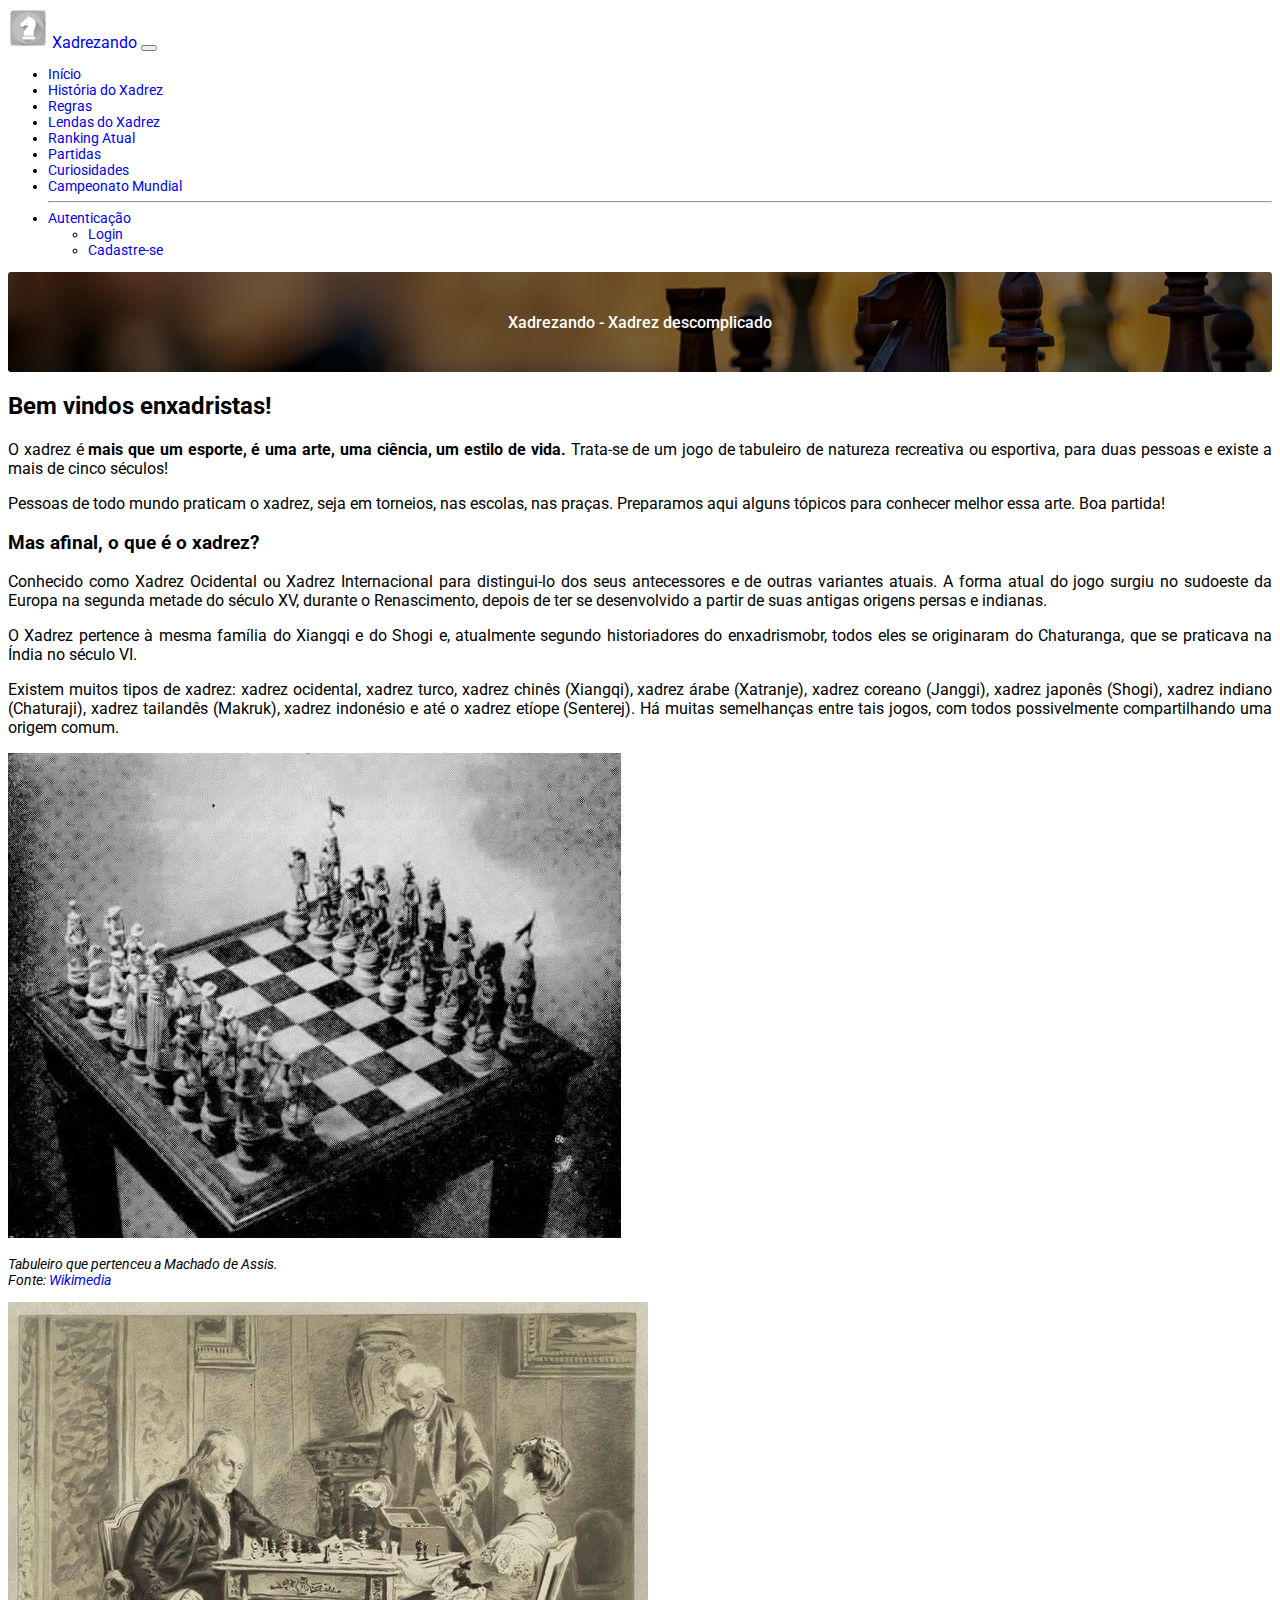
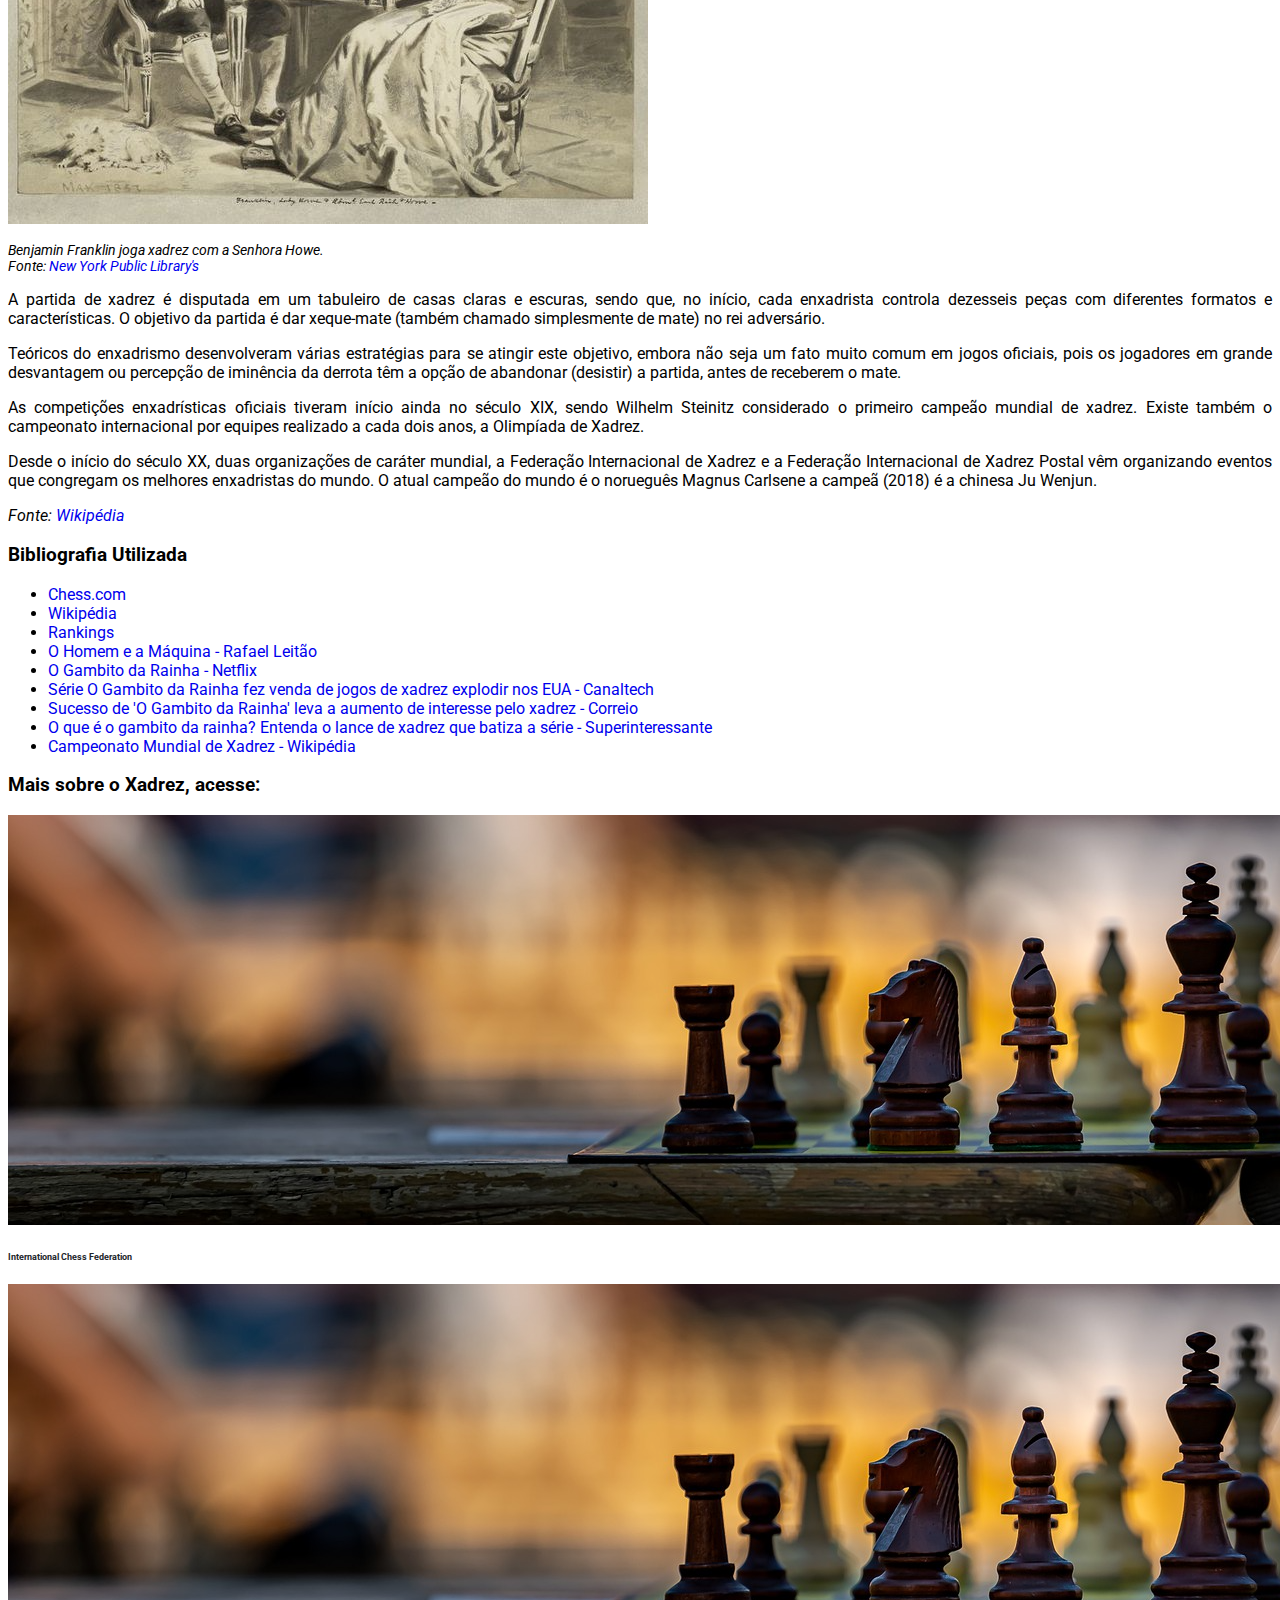
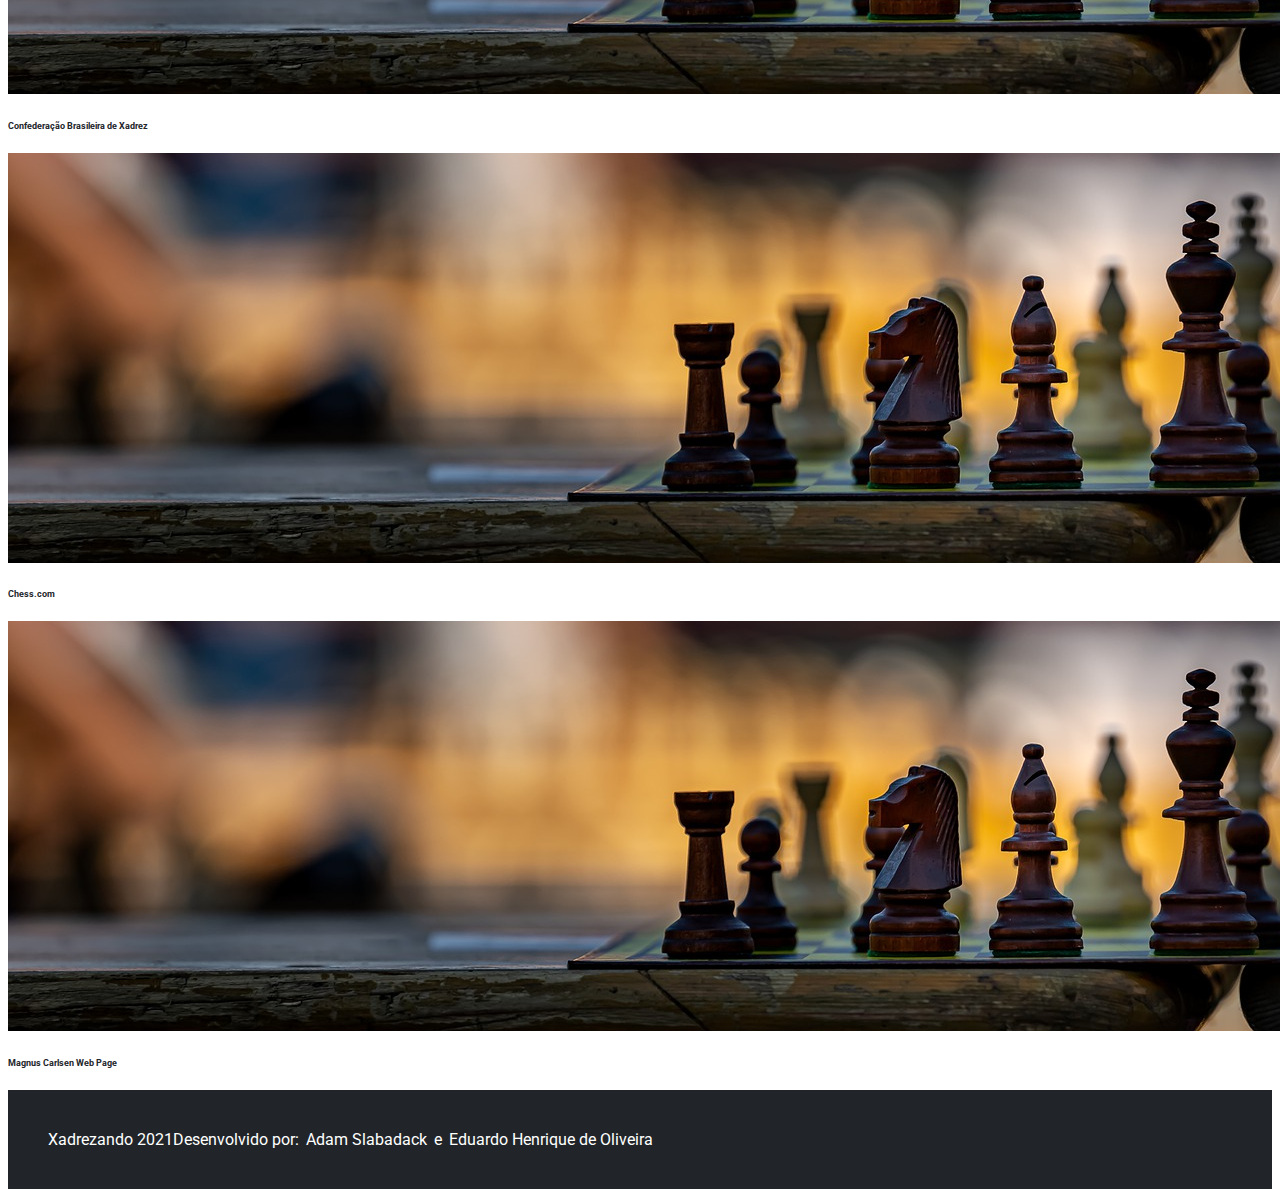
==== commit 36ea816a: "Dropdown added to the navbar" ====
--- a/index.html
+++ b/index.html
@@ -68,11 +68,14 @@
                     <!-- Navbar divider (Small screen only) -->
                     <hr>
 
-                    <li class="nav-item float-right">
-                        <a href="login.html" class="btn btn-sm btn-primary">Login</a>
-                    </li>
-                    <li class="nav-item float-right">
-                        <a href="sing_up.html" class="nav-link">Cadastre-se</a>
+                    <li class="nav-item dropdown">
+                        <a class="nav-link dropdown-toggle" href="#" id="navbarDropdown" role="button" data-bs-toggle="dropdown" aria-expanded="false">
+                            Autenticação
+                        </a>
+                        <ul class="dropdown-menu dropdown-menu" aria-labelledby="navbarDropdown">
+                            <li><a class="dropdown-item" href="login.html">Login</a></li>
+                            <li><a class="dropdown-item" href="sing_up.html">Cadastre-se</a></li>
+                        </ul>
                     </li>
                 </ul>
             </div>
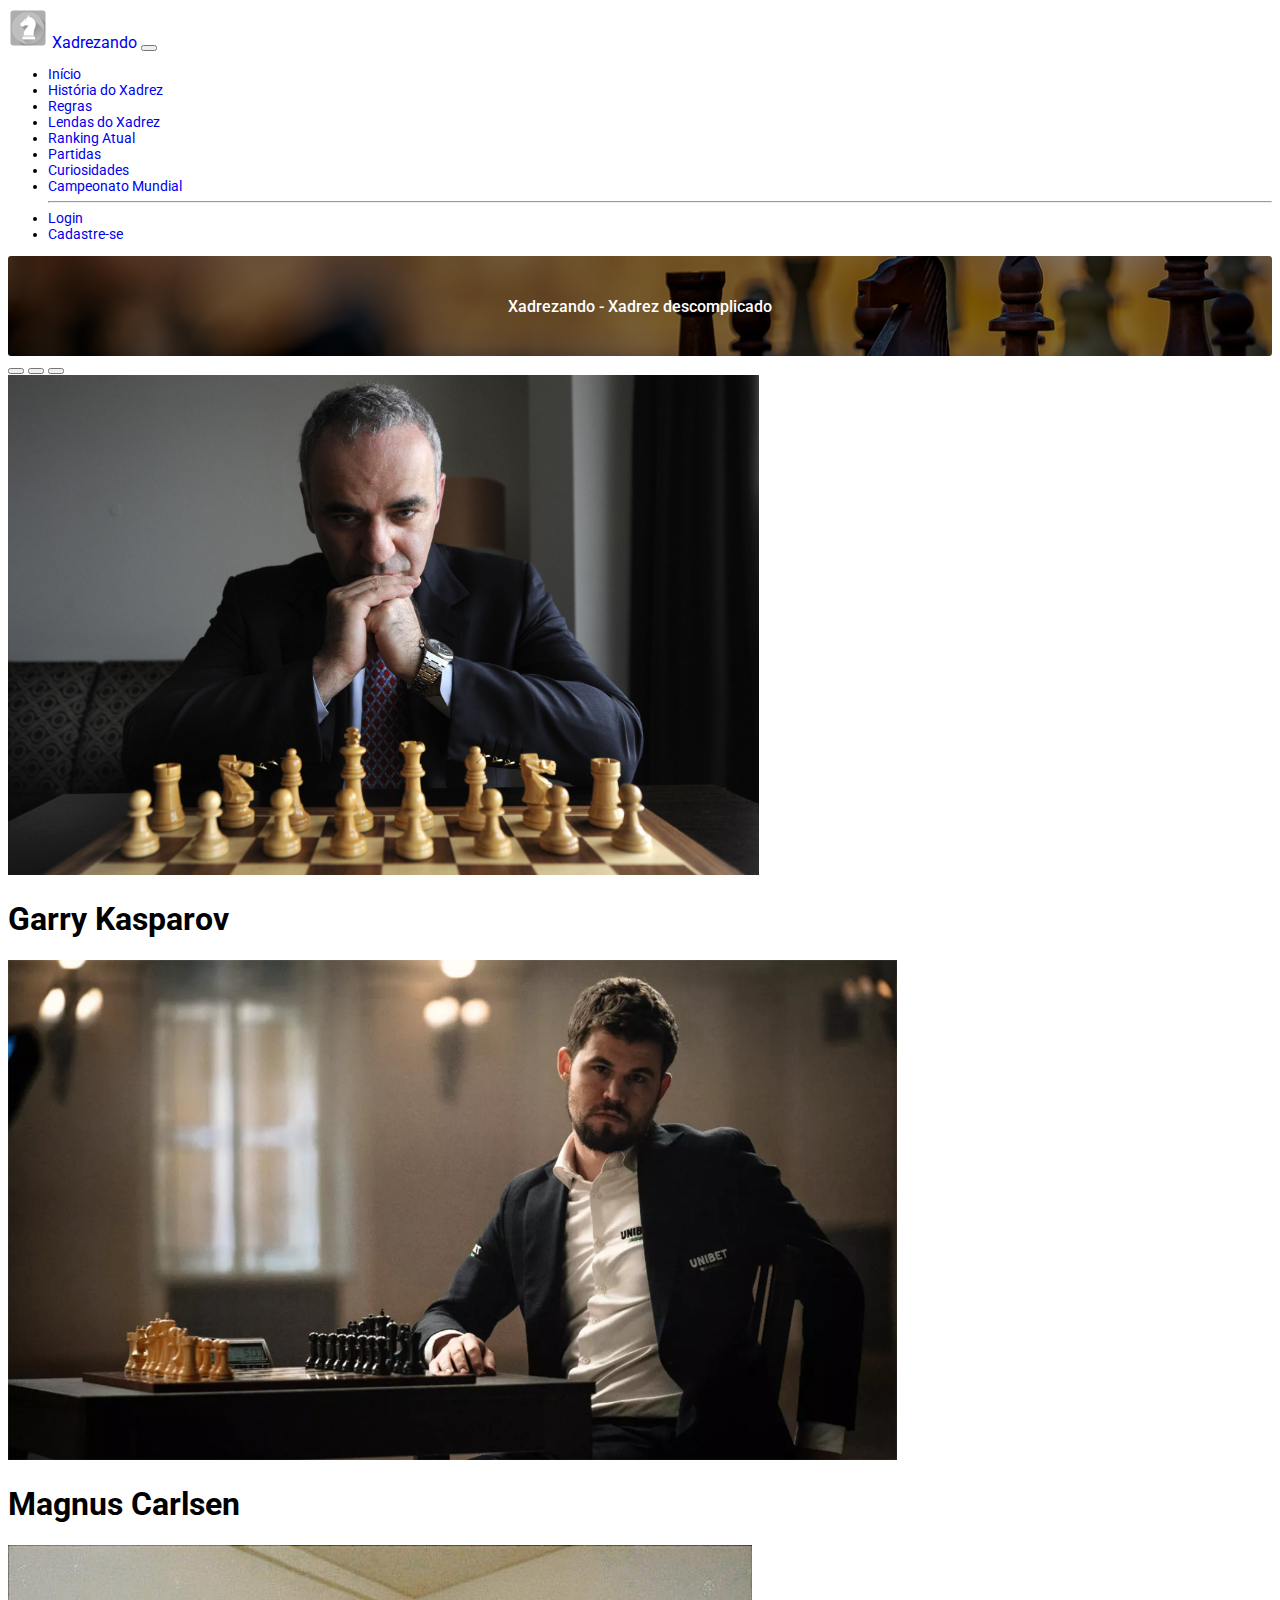
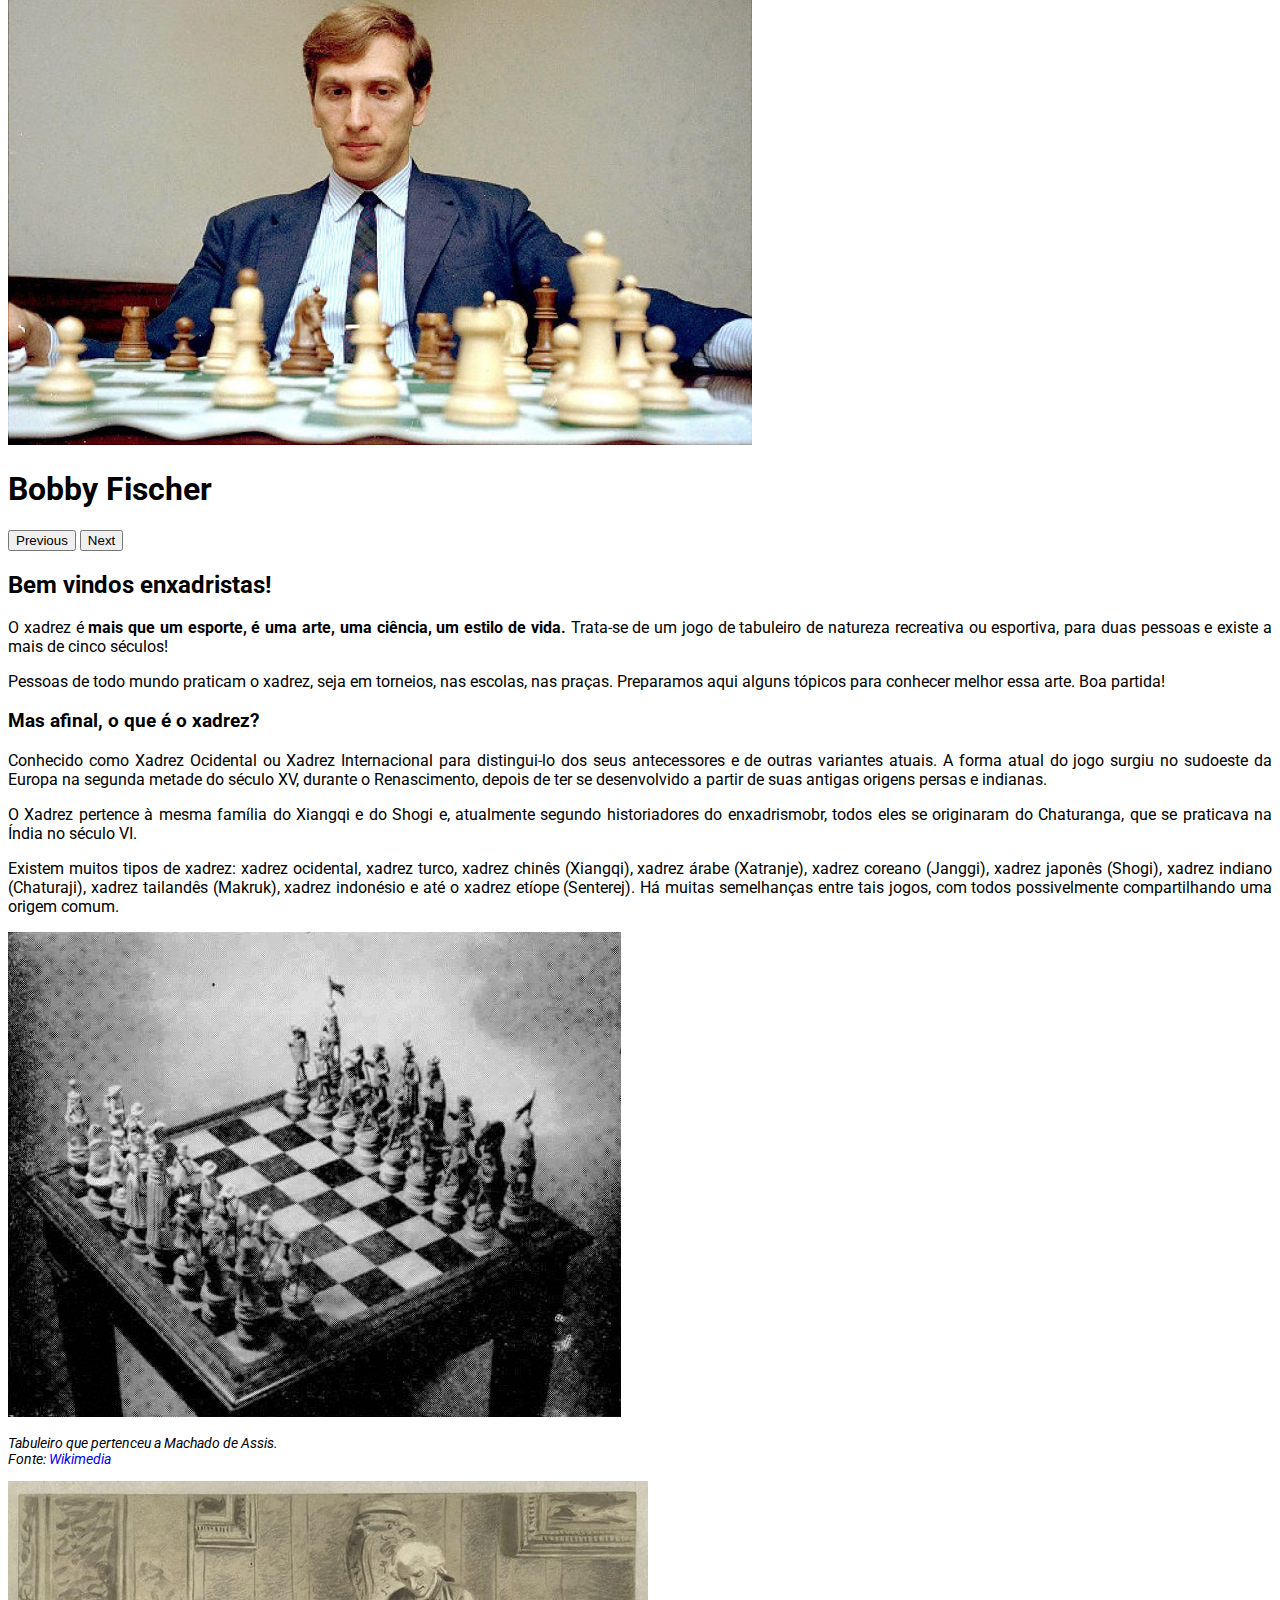
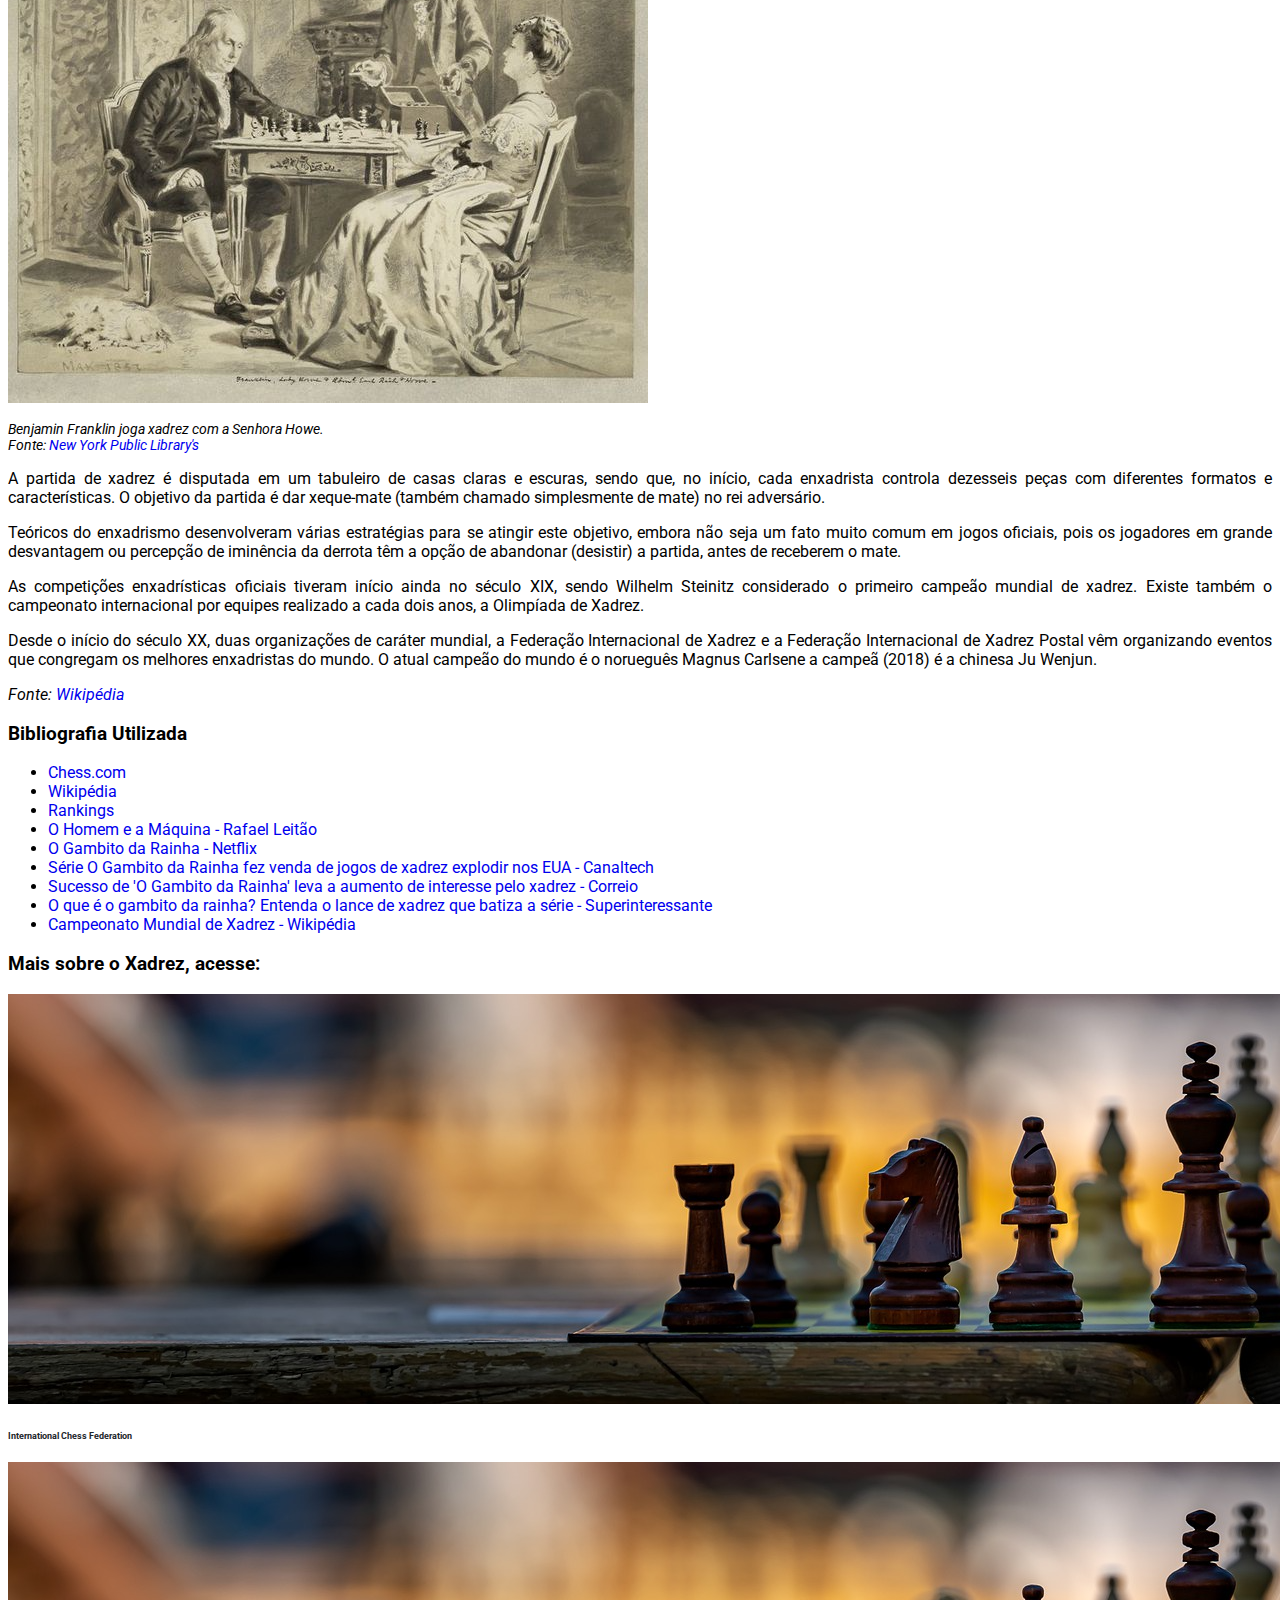
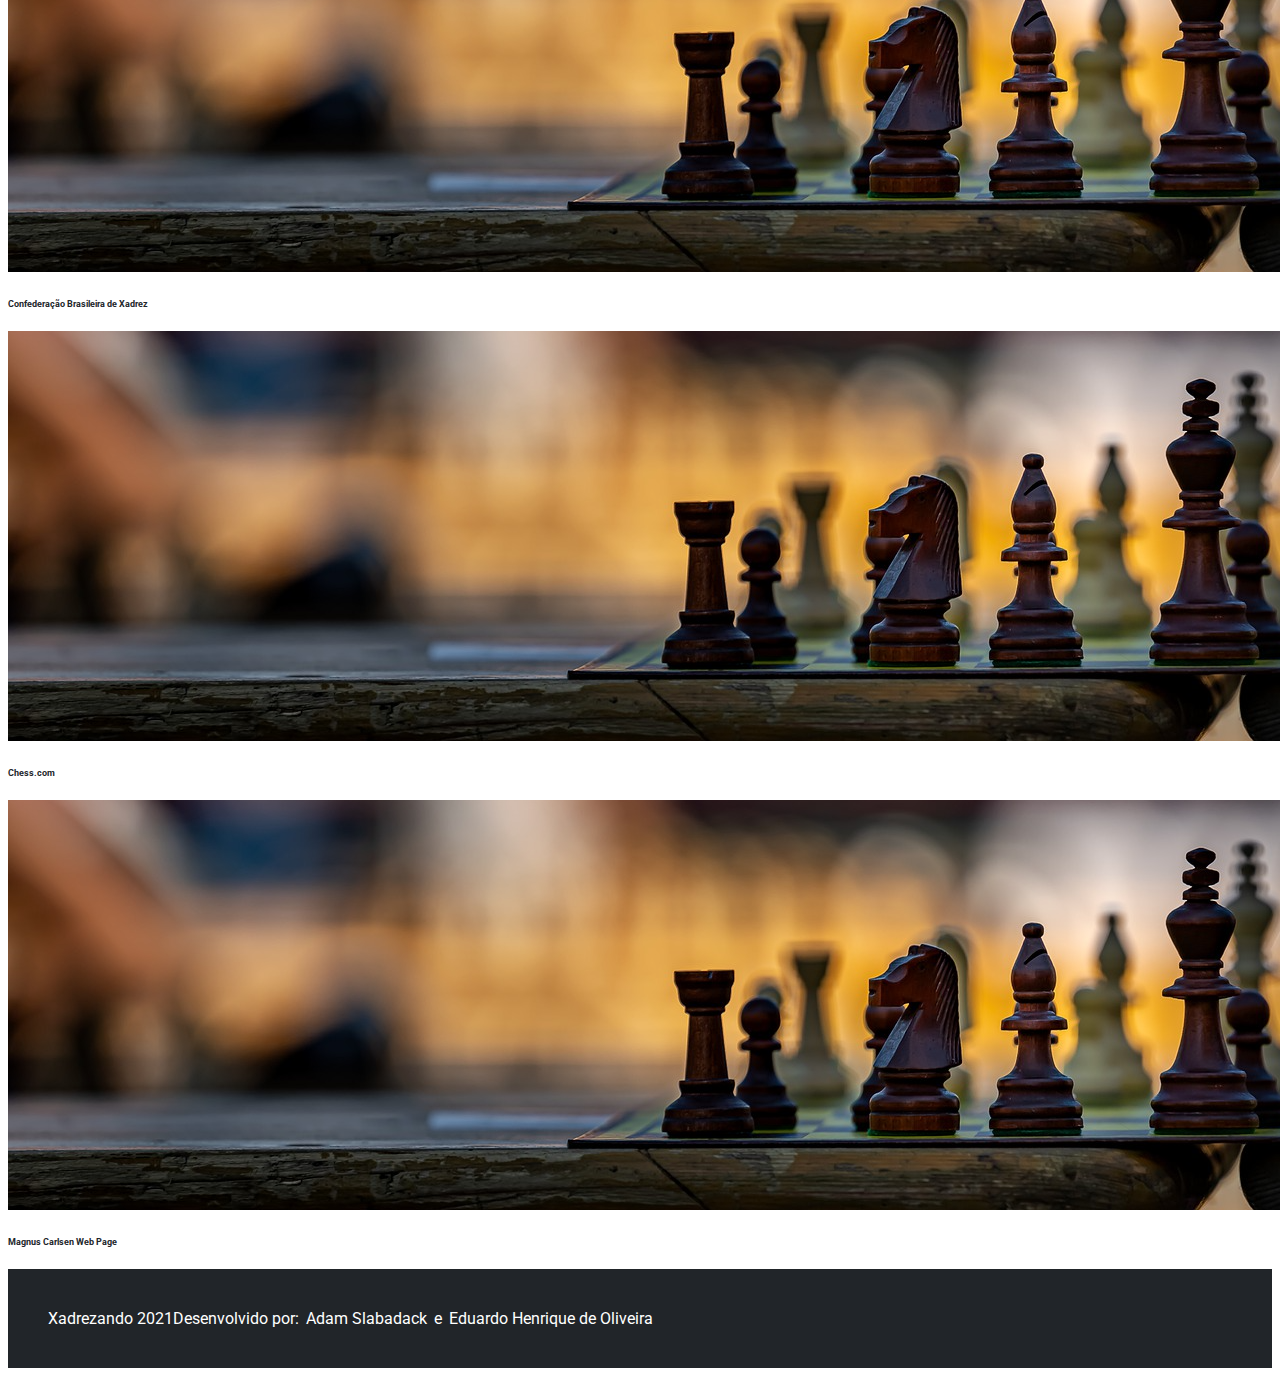
==== commit d1e73154: "carousel added" ====
--- a/index.html
+++ b/index.html
@@ -68,14 +68,11 @@
                     <!-- Navbar divider (Small screen only) -->
                     <hr>
 
-                    <li class="nav-item dropdown">
-                        <a class="nav-link dropdown-toggle" href="#" id="navbarDropdown" role="button" data-bs-toggle="dropdown" aria-expanded="false">
-                            Autenticação
-                        </a>
-                        <ul class="dropdown-menu dropdown-menu" aria-labelledby="navbarDropdown">
-                            <li><a class="dropdown-item" href="login.html">Login</a></li>
-                            <li><a class="dropdown-item" href="sing_up.html">Cadastre-se</a></li>
-                        </ul>
+                    <li class="nav-item float-right">
+                        <a href="login.html" class="btn btn-sm btn-primary">Login</a>
+                    </li>
+                    <li class="nav-item float-right">
+                        <a href="sing_up.html" class="nav-link">Cadastre-se</a>
                     </li>
                 </ul>
             </div>
@@ -93,6 +90,44 @@
     </div>
     
     <main>
+<div class="container py-4">
+    <div id="carouselControls" class="carousel slide legends" data-bs-ride="carousel">
+        <div class="carousel-indicators">
+          <button type="button" data-bs-target="#carouselControls" data-bs-slide-to="0" class="active" aria-current="true" aria-label="Slide 1"></button>
+          <button type="button" data-bs-target="#carouselControls" data-bs-slide-to="1" aria-label="Slide 2"></button>
+          <button type="button" data-bs-target="#carouselControls" data-bs-slide-to="2" aria-label="Slide 3"></button>
+        </div>
+        <div class="carousel-inner">
+          <div class="carousel-item active">
+            <img src="image/kasparov3.jpg" class="d-block w-100" alt="Nesta imagem, o enxadrista Garry Kasparov aparece olhando para a foto. ele está usando um terno preto e gravata com losangos vermelhos. Gary usa um relógio no braço direito e esta com as mão unidas, de forma a apoiar o queixo. Em sua frente há um tabuleiro de xadrez com peças de madeira. As peças estão organizadas para o início de um jogo. São peças brancas..">
+            <div class="carousel-caption d-none d-md-block">
+              <h1>Garry Kasparov</h1>
+            </div>
+          </div>
+          <div class="carousel-item">
+            <img src="image/carlsen2.webp" class="d-block w-100" alt="Magnus Carlsen esta sentado do lado direito da tela vestindo um terno preto e uma camisa branca, ele olha sério para a foto, um de seus braços pendem na cadeira e o outro está apoiado em uma mesa, a qual possui um tabuleiro para xadrez e um relógio para marcar tempo das jogadas. As peças estão organizadas para o início do jogo sendo que Magnus está com as brancas. Ao fundo está uma janela desfocada e o que aparentam ser luminárias antigas.">
+            <div class="carousel-caption d-none d-md-block">
+                <h1>Magnus Carlsen</h1>
+            </div>
+          </div>
+          <div class="carousel-item">
+            <img src="image/fischer2.jpg" class="d-block w-100" alt="Bobby Fischer aparece nesta imagem olhando para um tabuleiro com peças em um jogo em andamento. Bob é loiro e está com os cabelos bem penteados. ele usa um terno azul com uma camisa branca com listras verticais e uma gravata com losangos. Ao fundo há uma parede branca">
+            <div class="carousel-caption d-none d-md-block">
+                <h1>Bobby Fischer</h1>
+            </div>
+          </div>
+        </div>
+        <button class="carousel-control-prev" type="button" data-bs-target="#carouselControls"  data-bs-slide="prev">
+          <span class="carousel-control-prev-icon" aria-hidden="true"></span>
+          <span class="visually-hidden">Previous</span>
+        </button>
+        <button class="carousel-control-next" type="button" data-bs-target="#carouselControls"  data-bs-slide="next">
+          <span class="carousel-control-next-icon" aria-hidden="true"></span>
+          <span class="visually-hidden">Next</span>
+        </button>
+      </div>
+</div>
+
         <div class="container py-4 text-align-justify">
             <section>
 
--- a/css/style.css
+++ b/css/style.css
@@ -112,8 +112,25 @@
     color: rgb(75, 137, 253);
 }
 
+.legends img {
+    max-height: 500px;
+    object-fit: cover;
+}
+
+.carousel-item img:after {
+    content: "";
+    display: block;
+    position: absolute;
+    top: 0;
+    bottom: 0;
+    left: 0;
+    right: 0;
+    background: rgba(0, 0, 0, 0.5);
+}
+
 /* Media queries */
 @media (max-width: 720px) {
+
     .left-side-footer,
     .right-side-footer {
         display: block;
@@ -123,4 +140,5 @@
     .footer-link {
         margin: 0;
     }
+
 }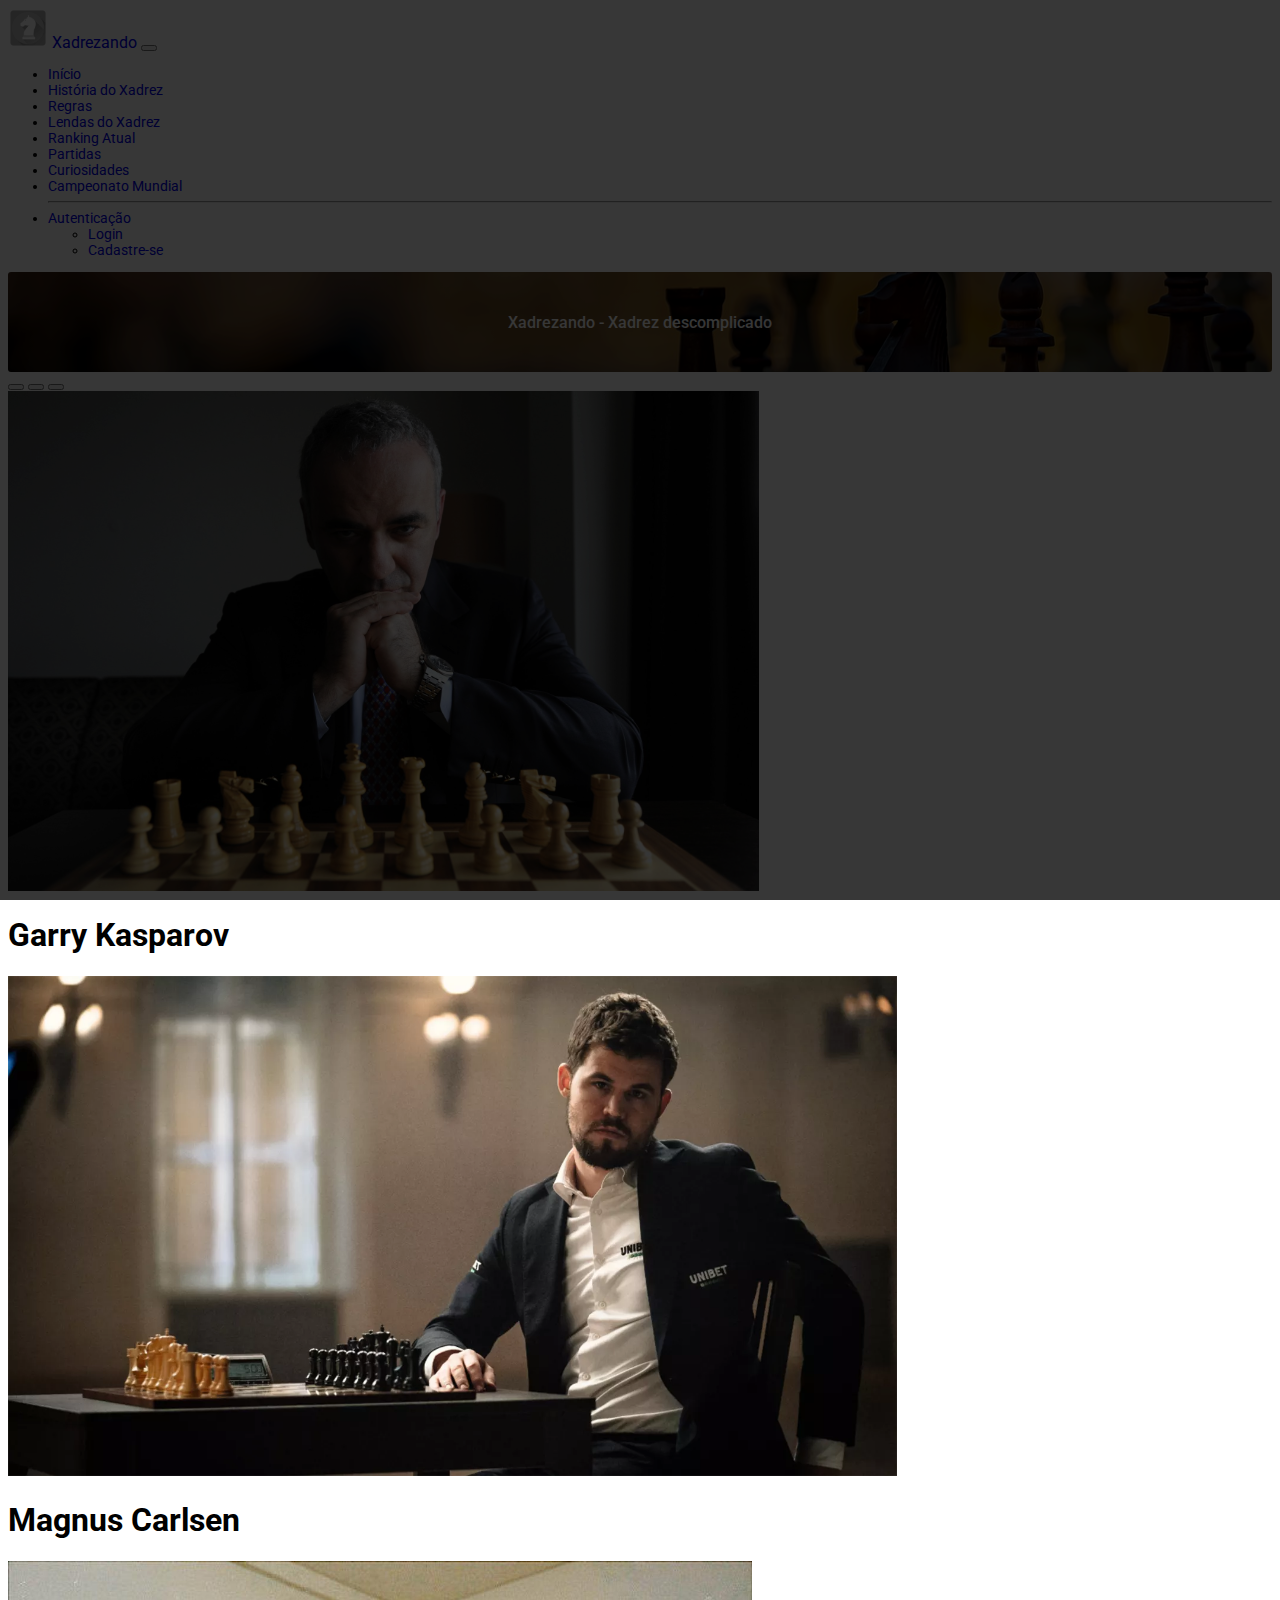
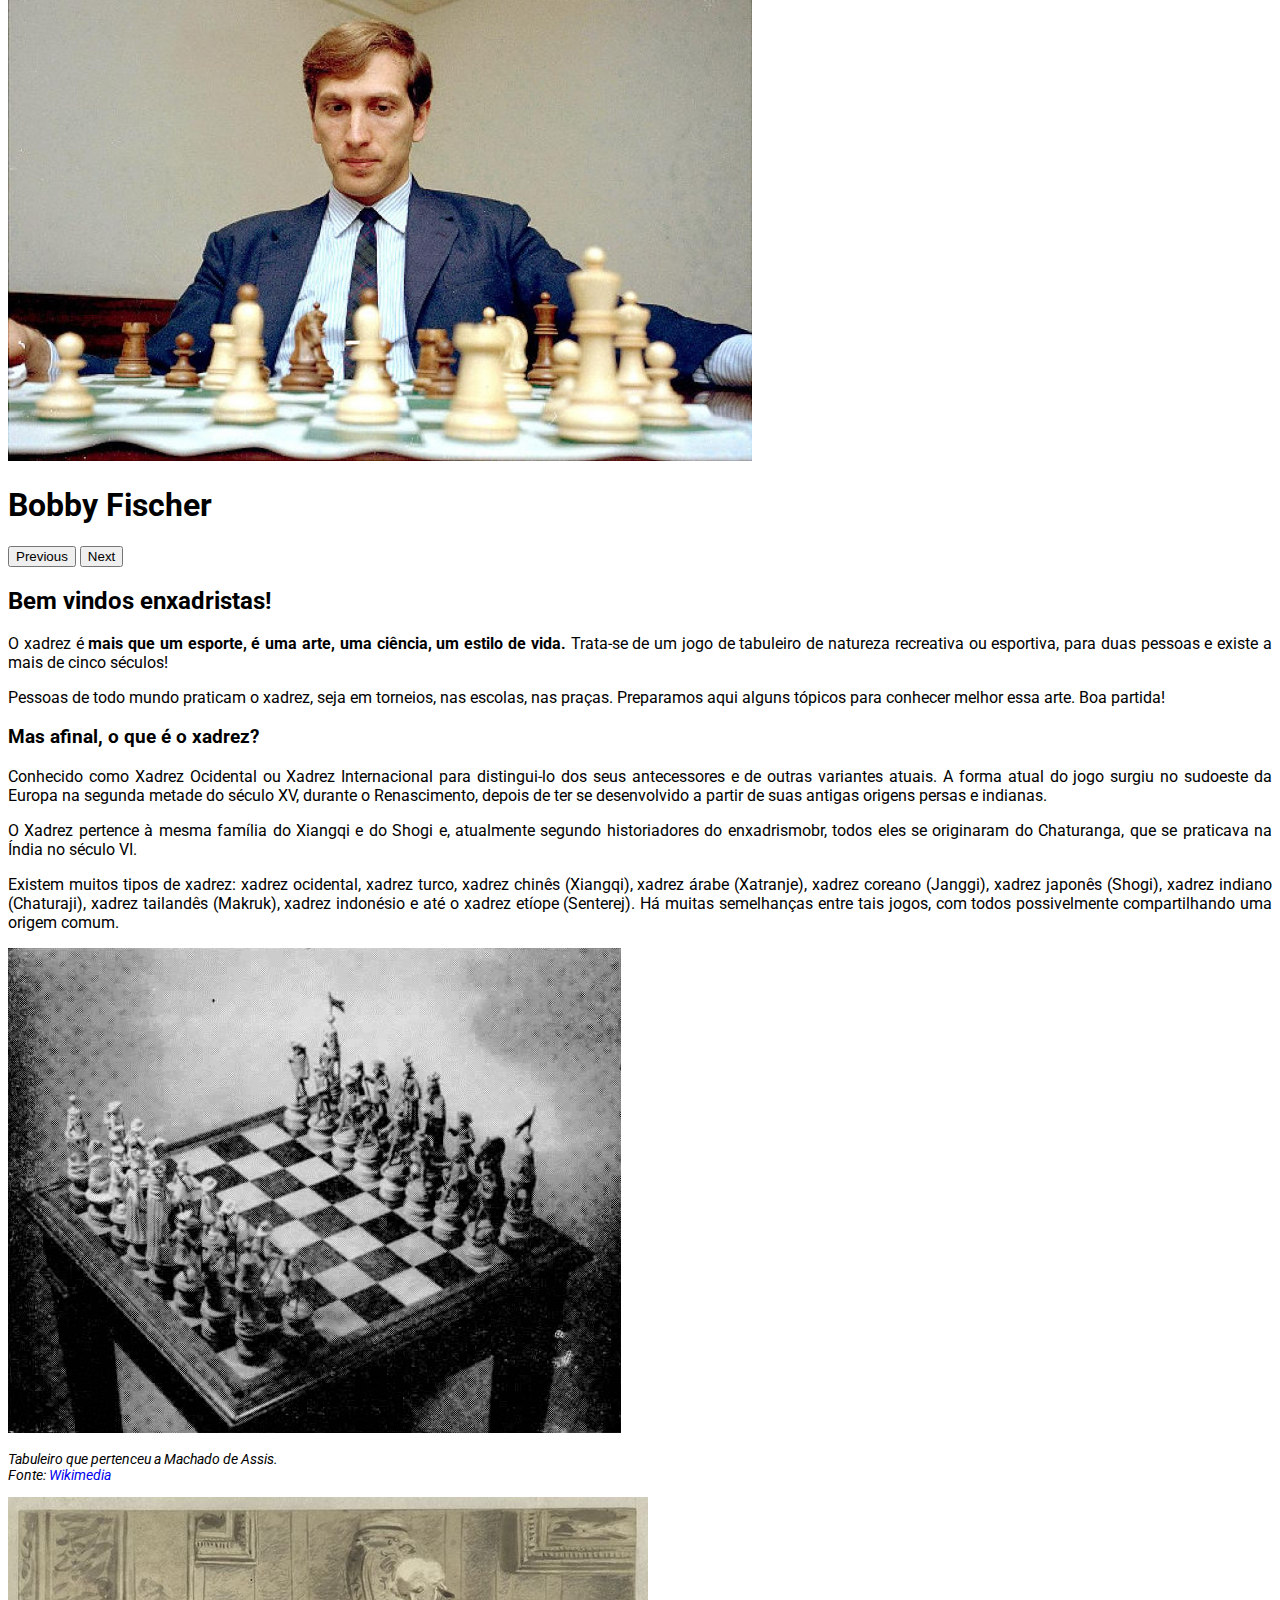
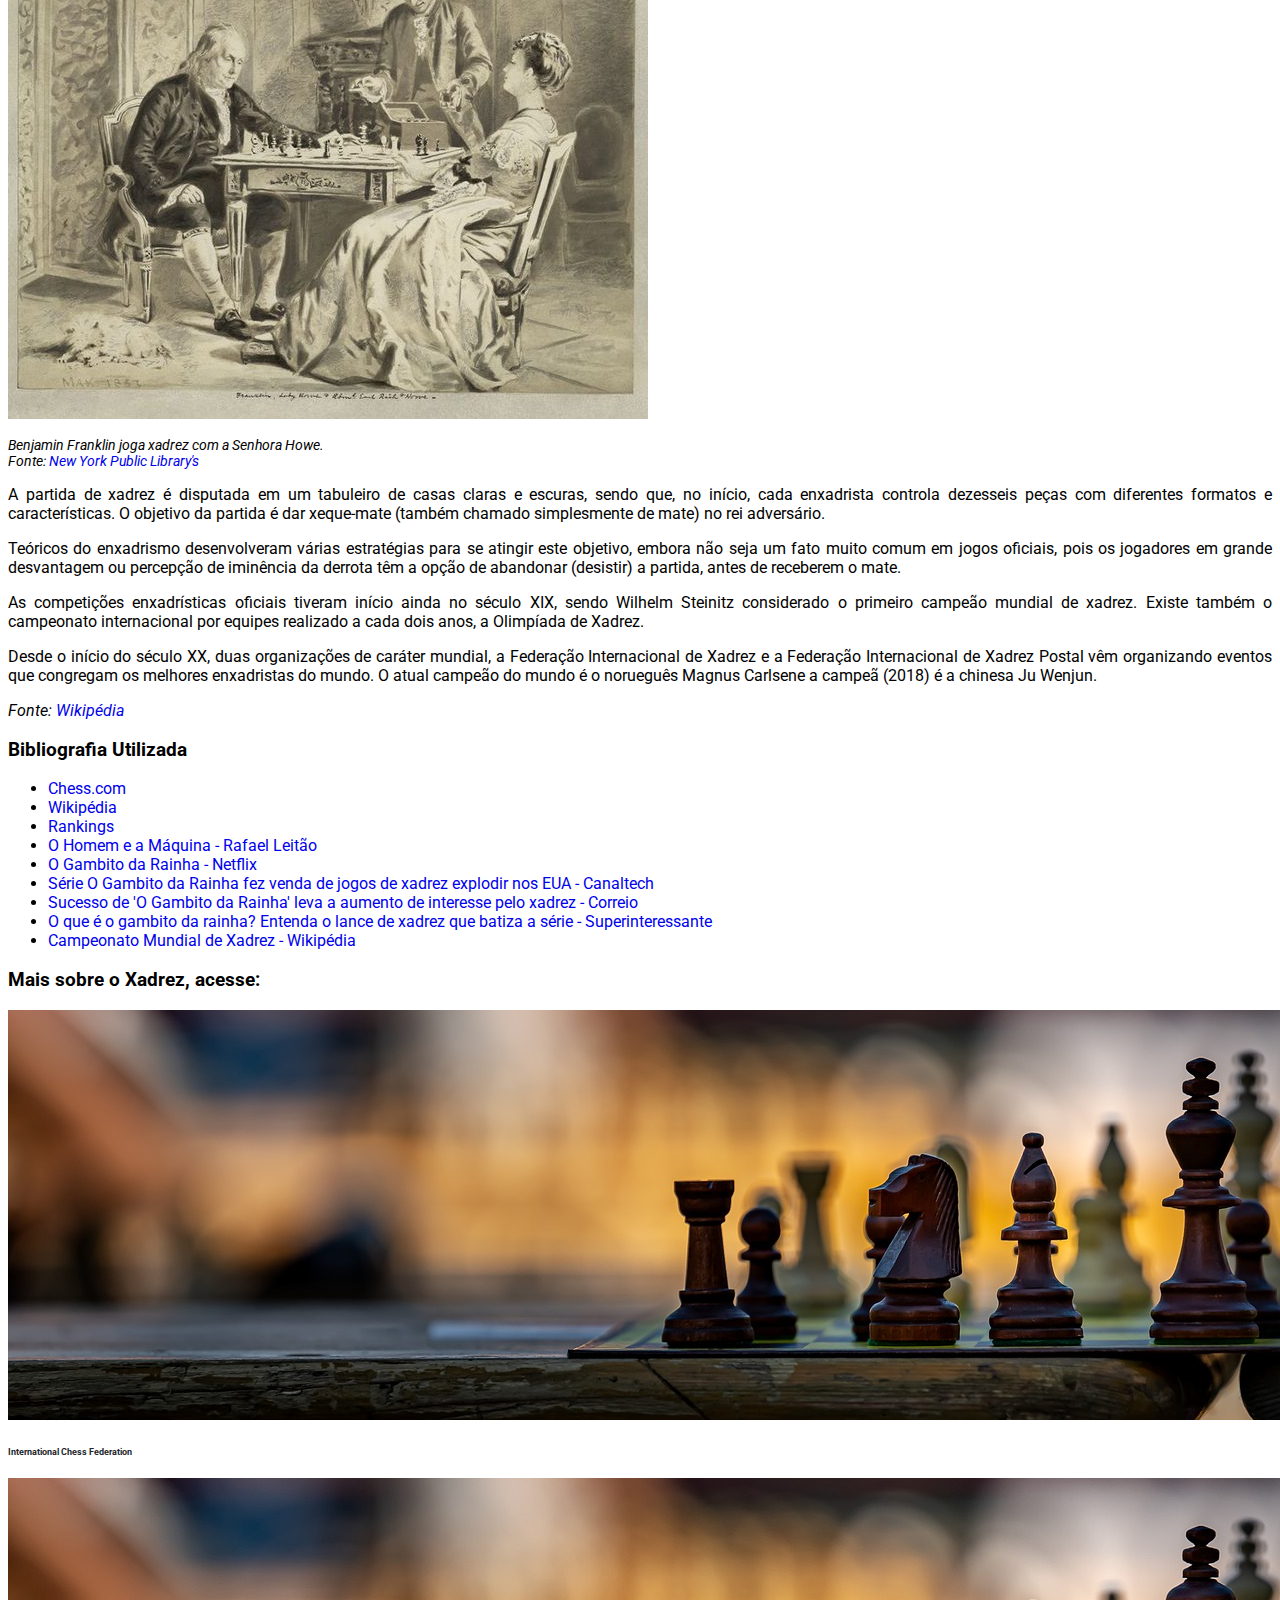
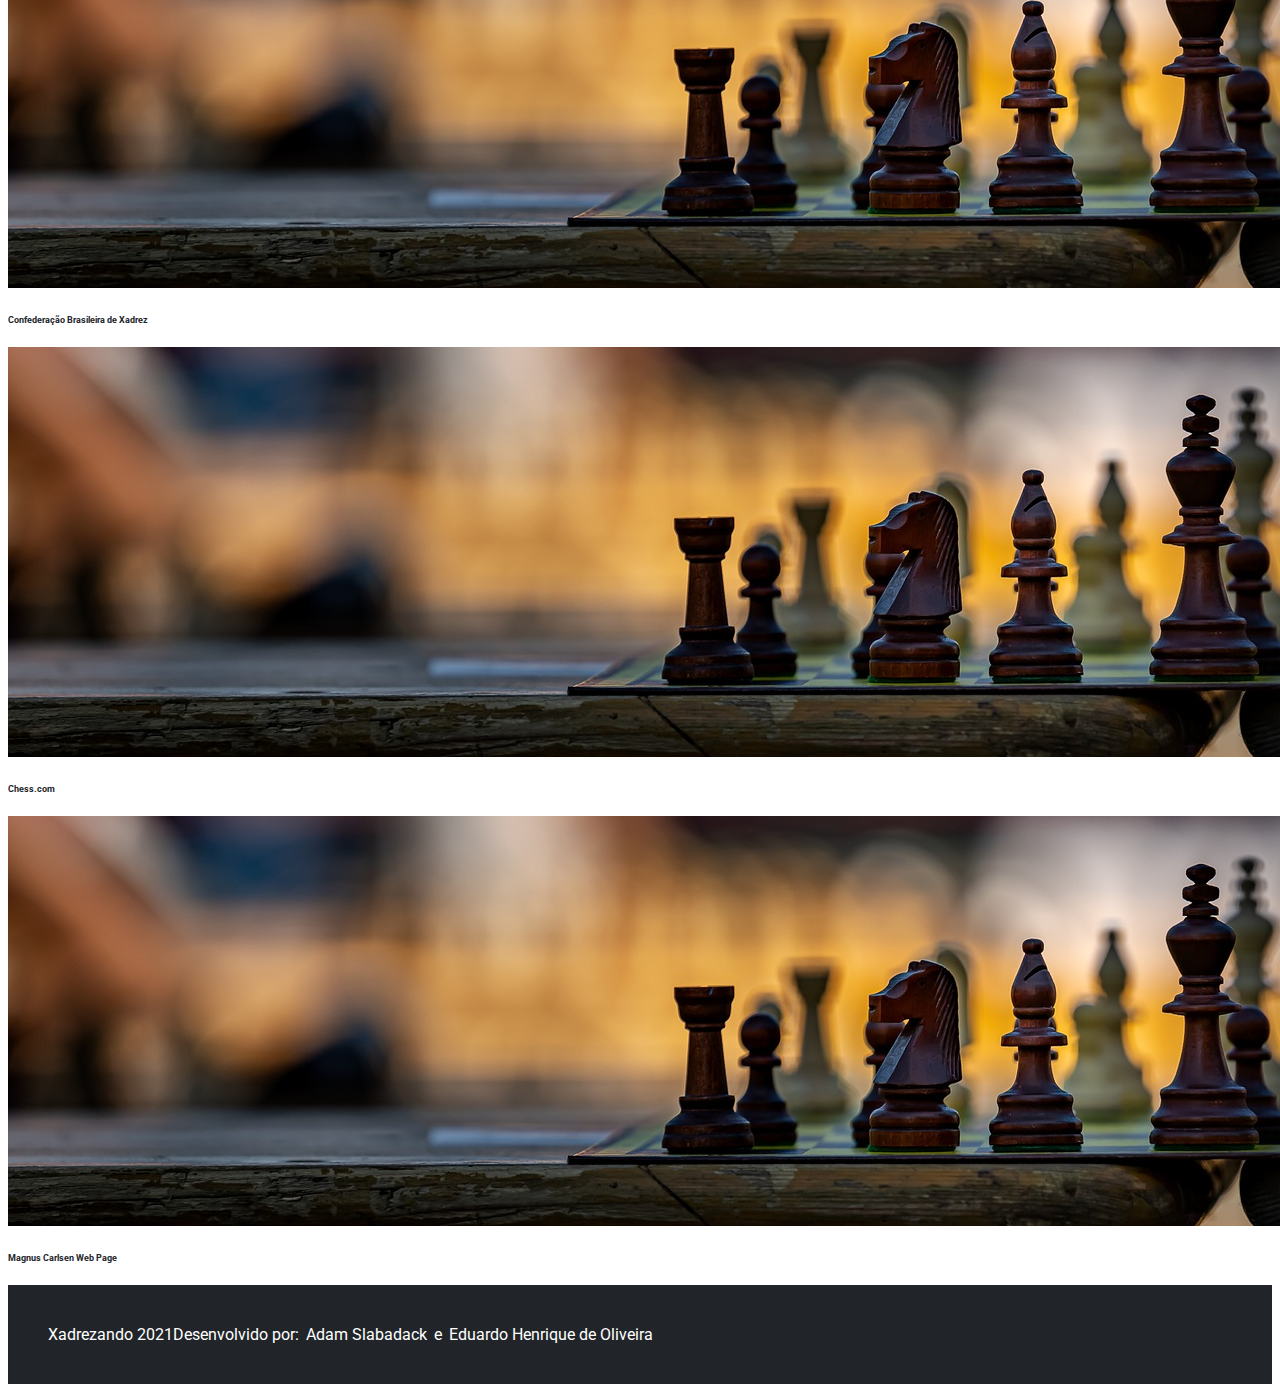
==== commit 5c17b3ff: "Merge" ====
--- a/index.html
+++ b/index.html
@@ -68,11 +68,14 @@
                     <!-- Navbar divider (Small screen only) -->
                     <hr>
 
-                    <li class="nav-item float-right">
-                        <a href="login.html" class="btn btn-sm btn-primary">Login</a>
-                    </li>
-                    <li class="nav-item float-right">
-                        <a href="sing_up.html" class="nav-link">Cadastre-se</a>
+                    <li class="nav-item dropdown">
+                        <a class="nav-link dropdown-toggle" href="#" id="navbarDropdown" role="button" data-bs-toggle="dropdown" aria-expanded="false">
+                            Autenticação
+                        </a>
+                        <ul class="dropdown-menu dropdown-menu" aria-labelledby="navbarDropdown">
+                            <li><a class="dropdown-item" href="login.html">Login</a></li>
+                            <li><a class="dropdown-item" href="sing_up.html">Cadastre-se</a></li>
+                        </ul>
                     </li>
                 </ul>
             </div>
--- a/css/style.css
+++ b/css/style.css
@@ -117,7 +117,7 @@
     object-fit: cover;
 }
 
-.carousel-item img:after {
+.carousel-item:after {
     content: "";
     display: block;
     position: absolute;
@@ -125,7 +125,11 @@
     bottom: 0;
     left: 0;
     right: 0;
-    background: rgba(0, 0, 0, 0.5);
+    background: rgba(0, 0, 0, 0.4);
+}
+
+.carousel-caption {
+    z-index: 100;
 }
 
 /* Media queries */
